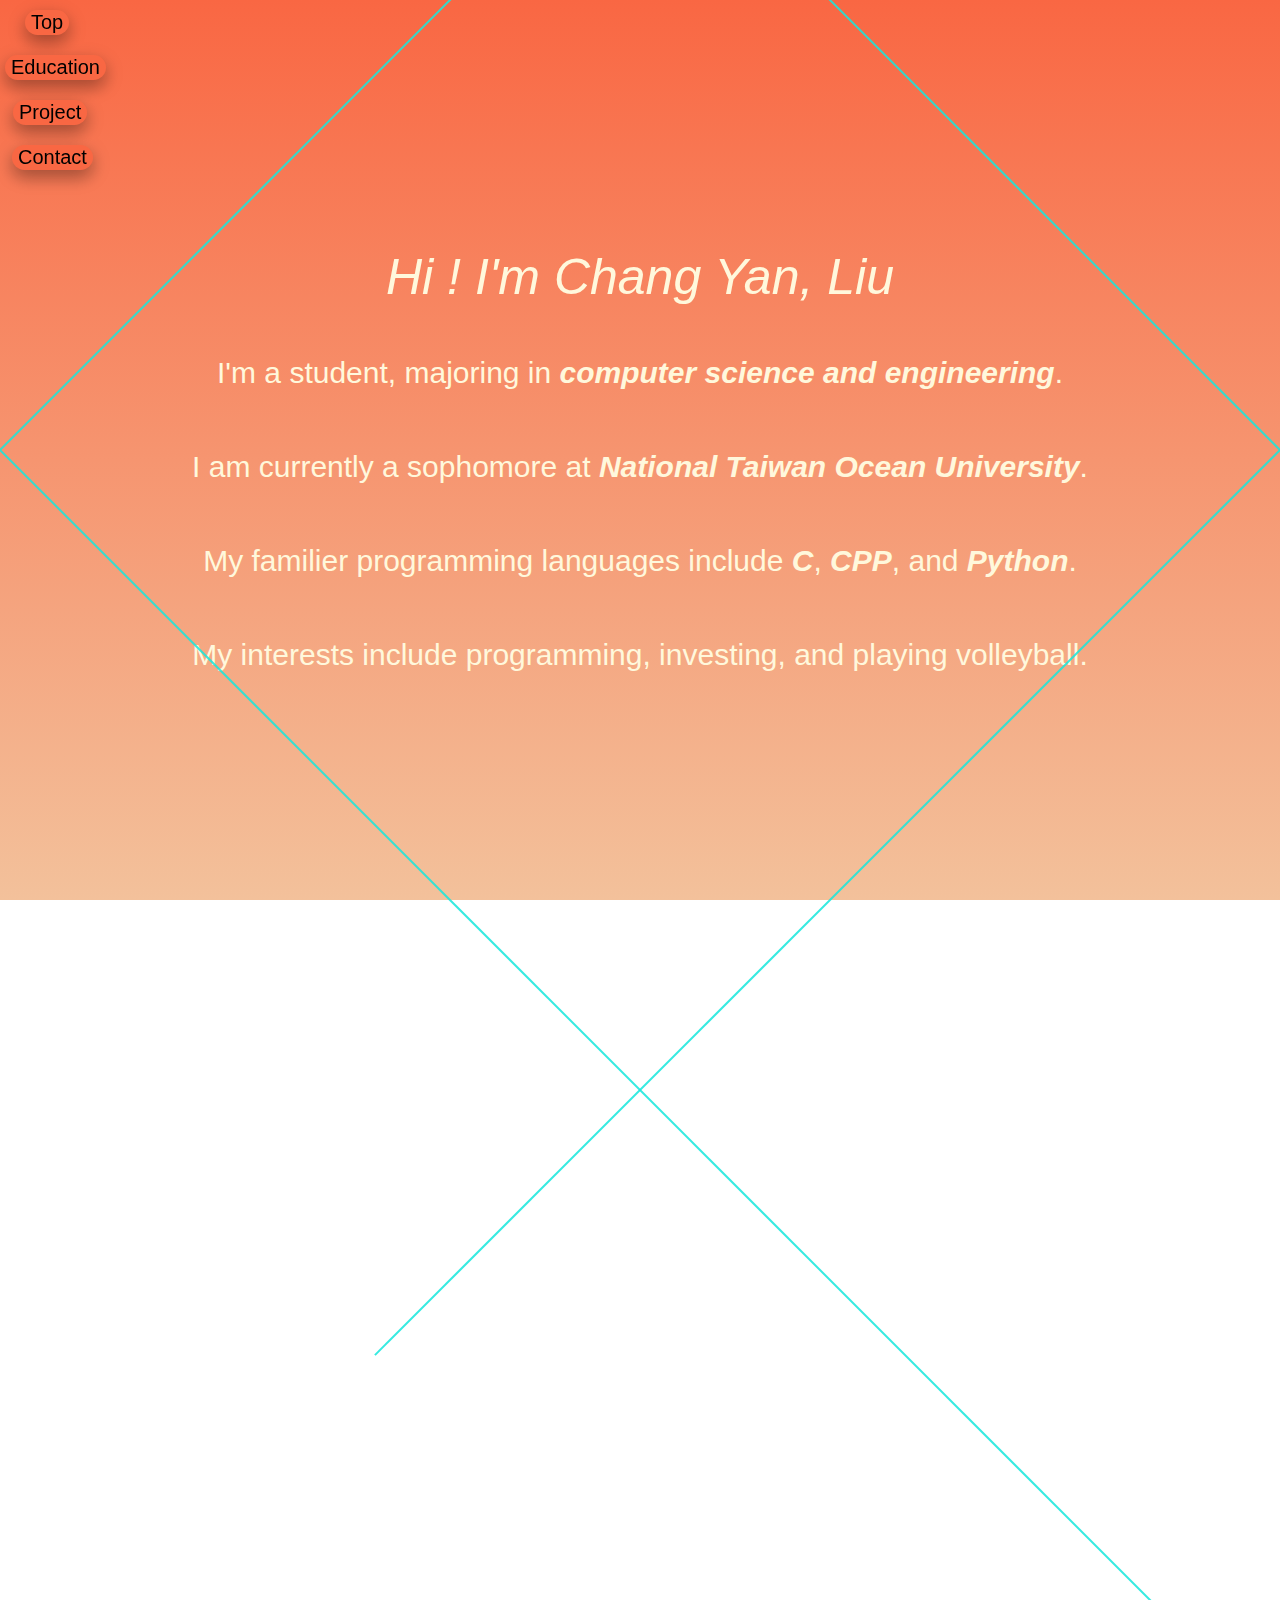
==== home.html @ 760fefbc "Update home.html" ====
<!DOCTYPE html>
<html>
    <head>
        <meta charset="UTF-8"/>
        <title>Home</title>
        <link rel="stylesheet" href="home.css"/>
        <link rel="stylesheet" href="https://cdnjs.cloudflare.com/ajax/libs/font-awesome/6.4.0/css/all.min.css">
    </head>
    <body>
        <div class="button">
            <button id="but1" onclick="scrollToSection('top')">Top</button>
            <button id="but3" onclick="scrollToSection('education')">Education</button>
            <button id="but4" onclick="scrollToSection('project')">Project</button>
            <button id="but5" onclick="scrollToSection('contact')">Contact</button>
        </div>
        <div class="bio" id="top">
            <p id="name"><i>Hi ! I'm Chang Yan, Liu</i></p>
            <p>I'm a student, majoring in <b><i>computer science and engineering</i></b>.</p>
            <p>I am currently a sophomore at <b><i>National Taiwan Ocean University</i></b>.</p>
            <p>My familier programming languages include <b><i>C</i></b>, <b><i>CPP</i></b>, and <b><i>Python</i></b>.</p> 
            <p>My interests include programming, investing, and playing volleyball.</p>
        </div>
        <div class="lines">
            <div class="line1"></div>
            <div class="line2"></div>
            <div class="line3"></div>
            <div class="line4"></div>
        </div>
        <div class="education" id="education">
            <ul>
                <p id="subtitle"><b><i>Education</i></b></p>
                <li><h1>學士(B.S.) 2023.9~NOW</h1></li>
                <h2>國立臺灣海洋大學 資訊工程學系</h2>
                <h3>National Taiwan Ocean University, computer science and information engineering</h3>
                <li><h1>高中 2020.9~2023.6</h1></li>
                <h2>國立台南第一高級中學</h2>
                <h3>National Tainan First Senior High School</h3>
                <li><h1>國中 2017.9~2020.6</h1></li>
                <h2>高雄市立岡山國中</h2>
                <h3>Kaohsiung Municipal Gangshang Junior High School</h3>
                <li><h1>國小 2011.9~2017.6</h1></li>
                <h2>高雄市立岡山國小</h2>
                <h3>Kaohsiung Municipal Gangshang Elementary School</h3>
            </ul>    
        </div>
        <div class="project" id="project">
            <p id="subtitle"><b><i>project</i></b></p>
            <h2>Continuing to learn and eagerly anticipating the upcoming project.</h2>
        </div>
        <div class="contact" id="contact">
            <p id="subtitle"><b><i>Contact</i></b></p>
            <div>             
                <a href="https://github.com/Liujosh1014" class="icon" target="_blank">
                    <i class="fab fa-github"></i>
                </a>
                <a href="https://www.instagram.com/cy.liu1014/" class="icon" target="_blank">
                    <i class="fab fa-square-instagram" style="color: #e712bc;"></i>
                </a>
                <a href="mailto:liuchangyan1014@gmail.com" class="icon" target="_blank">
                    <i class="fa-solid fa-envelope" style="color: #63E6BE;"></i>
                </a>
            </div>
        </div>
        <script>
            function scrollToSection(section){
                const element = document.getElementById(section);
                if (element) {
                    element.scrollIntoView({ behavior: 'smooth' });
                }
            }
        </script>
    </body>
</html>
---- home.css ----
body, html {
    margin: 0;
    padding: 0;
    height: 100%;
    overflow-y: auto;
    font-family: Arial, sans-serif;
}

a,a:link,a:visited {
    text-decoration: none;
    color: black;
}

body {
    margin: 0;
    background: linear-gradient(to bottom, #f96743, #f3c19b);
    transition: background 0.5s;
}


.title{
    font-family: 'Times New Roman', Times, serif;
    color: hsl(0, 0%, 0%);
    font-size: 50px;
    display: flex;
    flex-direction: column;
    justify-content: center;
    align-items: center;
    height: 100%;
    overflow-y: auto;
}

.bio{
    color: cornsilk;
    font-family: 'Lucida Sans', 'Lucida Sans Regular', 'Lucida Grande', 'Lucida Sans Unicode', Geneva, Verdana, sans-serif;
    display: flex;
    flex-direction: column;
    justify-content: center;
    align-items: center;
    font-size: 30px;
    height: 100%;
    overflow-y: auto;
}

.lines{
    position: fixed;
    top: 0;
    right: 0;
    width: 100%;
    height: 100%;
    display: flex;
    flex-direction: column;
    justify-content: space-around;
    pointer-events: none; 
    z-index: 0;
}

.line1{
    position: absolute;
    width: 210%;
    height: 2px;
    background: rgba(23, 231, 220, 0.867);
    animation: moveLine 10s linear infinite;
    transform-origin: left;
    transform: rotate(-45deg); 
}

.line2{
    position: absolute;
    width: 200%;
    height: 2px;
    background: rgba(23, 231, 220, 0.867);
    animation: moveLine 10s linear infinite;
    transform: rotate(45deg); 
}

.line3{
    position: absolute;
    width: 200%;
    height: 2px;
    background: rgba(23, 231, 220, 0.867);
    animation: moveLine 10s linear infinite;
    transform: rotate(-45deg); 
}

.line4{
    position: absolute;
    width: 210%;
    height: 2px;
    background: rgba(23, 231, 220, 0.867);
    animation: moveLine 10s linear infinite;
    transform-origin: left;
    transform: rotate(45deg); 
}

.education{
    display: flex;
    flex-direction: column;
    justify-content: center;
    align-items: center;
    height: 100%;
    overflow-y: scroll;
}

#subtitle{
    margin-bottom: 5px;
    font-size: 50px;
    display: flex;
    flex-direction: column;
    justify-content: center;
    align-items: center;
}

.project{
    color: #ffffff;
    display: flex;
    flex-direction: column;
    justify-content: center;
    align-items: center;
    height: 100%;
    overflow-y: auto;
}

.button{
    margin-top: 10px;
    position: fixed;
    display: flex;
    flex-direction: column;
    align-items: flex-start; 
}

#but1:hover{
    background-color: #ffffff;
}

#but2:hover{
    background-color: #ffffff;
}

#but3:hover{
    background-color: #ffffff;
}

#but4:hover{
    background-color: #ffffff;
}

#but5:hover{
    background-color: #ffffff;
}

#but1{
    box-shadow: 0 8px 16px 0 rgba(0,0,0,0.2), 0 6px 20px 0 rgba(0,0,0,0.19);
    border: #ffffff;
    background-color: #f96743;
    transition-duration: 0.4s;
    border-radius: 50px;
    margin-left: 25px;
    font-size: 20px;
    margin-bottom: 20px;
}

#but2{
    box-shadow: 0 8px 16px 0 rgba(0,0,0,0.2), 0 6px 20px 0 rgba(0,0,0,0.19);
    border: #ffffff;
    background-color: #f96743;
    transition-duration: 0.4s;
    margin-left: 15px;
    font-size: 20px;
    border-radius: 50px;
    margin-bottom: 20px;
}

#but3{
    box-shadow: 0 8px 16px 0 rgba(0,0,0,0.2), 0 6px 20px 0 rgba(0,0,0,0.19);
    border: #ffffff;
    background-color: #f96743;
    transition-duration: 0.4s;
    font-size: 20px;
    margin-bottom: 20px;
    border-radius: 50px;
    margin-left: 5px;
}

#but4{
    box-shadow: 0 8px 16px 0 rgba(0,0,0,0.2), 0 6px 20px 0 rgba(0,0,0,0.19);
    border: #ffffff;
    background-color: #f96743;
    transition-duration: 0.4s;
    margin-left: 13px;
    font-size: 20px;
    margin-bottom: 20px;
    border-radius: 50px;
}

#but5{
    box-shadow: 0 8px 16px 0 rgba(0,0,0,0.2), 0 6px 20px 0 rgba(0,0,0,0.19);
    border: #ffffff;
    background-color: #f96743;
    transition-duration: 0.4s;
    margin-left: 12px;
    font-size: 20px;
    margin-bottom: 20px;
    border-radius: 50px;
}

.contact{
    display: flex;
    flex-direction: column;
    align-items: center;
    justify-content: center;
    height: 100%;
}

@keyframes zoom-in{
    from{font-size: 3em;}
    to{font-size: 4em;}
}

.icon{
    font-size: 3em;
}

.icon:hover{
    animation-name: zoom-in;
    animation-duration: 0.6s;
}

#name{
    font-size: 50px;
    margin-bottom: 20px;
}
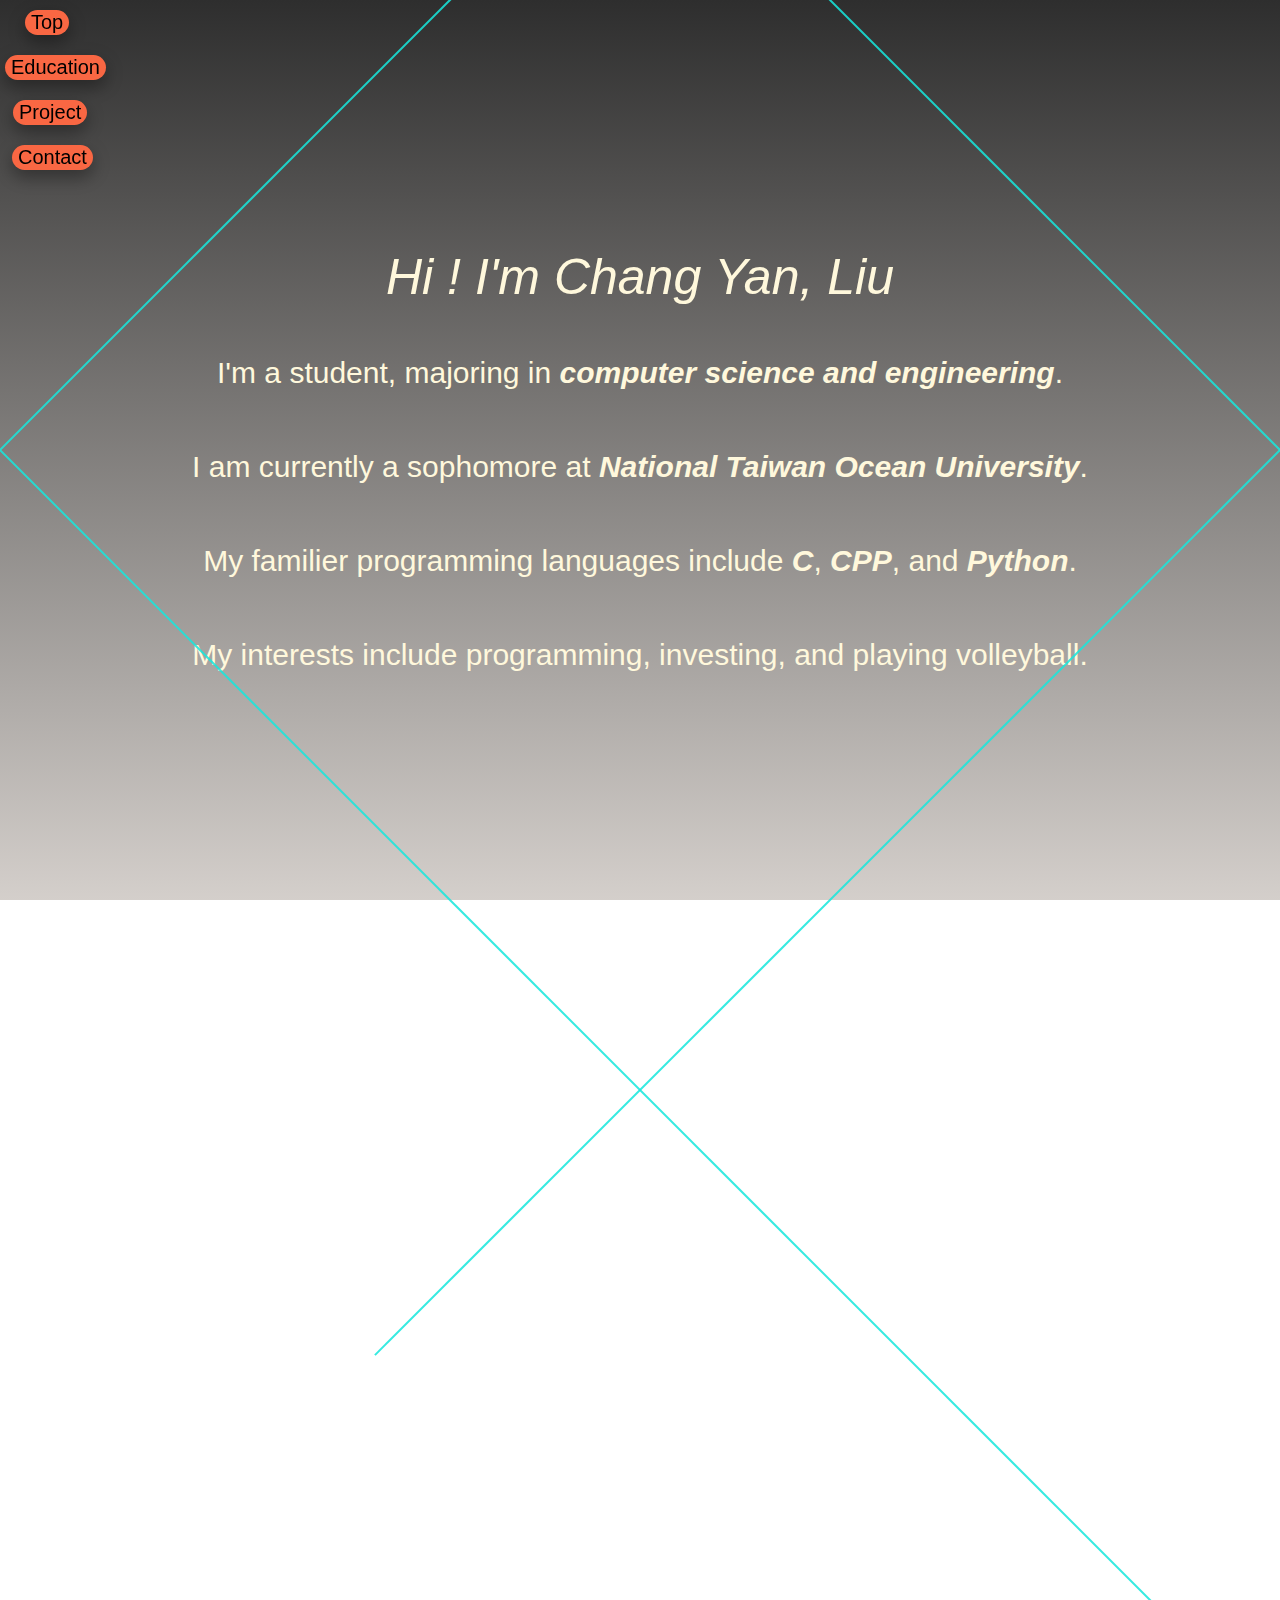
==== commit d3ffb09b: "home.html ver.6" ====
--- a/home.html
+++ b/home.html
@@ -5,6 +5,7 @@
         <title>Home</title>
         <link rel="stylesheet" href="home.css"/>
         <link rel="stylesheet" href="https://cdnjs.cloudflare.com/ajax/libs/font-awesome/6.4.0/css/all.min.css">
+        <script src="scroll.js" defer></script>
     </head>
     <body>
         <div class="button">
@@ -47,7 +48,7 @@
             <p id="subtitle"><b><i>project</i></b></p>
             <h2>Continuing to learn and eagerly anticipating the upcoming project.</h2>
         </div>
-        <div class="contact" id="contact">
+        <!-- <div class="contact" id="contact">
             <p id="subtitle"><b><i>Contact</i></b></p>
             <div>             
                 <a href="https://github.com/Liujosh1014" class="icon" target="_blank">
@@ -60,14 +61,25 @@
                     <i class="fa-solid fa-envelope" style="color: #63E6BE;"></i>
                 </a>
             </div>
+        </div> -->
+    </body>
+    <footer id="contact">
+        <div class="waves">
+            <div class="wave" id="contact-box">
+                <p><i><b>Contact me</b></i></p>
+                <a href="https://github.com/Liujosh1014" class="icon" target="_blank">
+                    <i class="fab fa-github" style="color: #74C0FC;"></i>
+                </a>
+                <a href="https://www.instagram.com/cy.liu1014/" class="icon" target="_blank">
+                    <i class="fab fa-square-instagram" style="color: #e712bc;"></i>
+                </a>
+                <a href="mailto:liuchangyan1014@gmail.com" class="icon" target="_blank">
+                    <i class="fa-solid fa-envelope" style="color: #63E6BE;"></i>
+                </a>
+            </div>
+            <div class="wave" id="wave1"></div>
+            <div class="wave" id="wave2"></div>
+            <div class="wave" id="wave3"></div>
         </div>
-        <script>
-            function scrollToSection(section){
-                const element = document.getElementById(section);
-                if (element) {
-                    element.scrollIntoView({ behavior: 'smooth' });
-                }
-            }
-        </script>
-    </body>
+    </footer>
 </html>--- a/home.css
+++ b/home.css
@@ -13,7 +13,7 @@
 
 body {
     margin: 0;
-    background: linear-gradient(to bottom, #f96743, #f3c19b);
+    background: linear-gradient(to bottom, #2e2e2e, #d4cfcb);
     transition: background 0.5s;
 }
 
@@ -213,20 +213,97 @@
 }
 
 @keyframes zoom-in{
-    from{font-size: 3em;}
-    to{font-size: 4em;}
+    0%{font-size: 1.5em;}
+    50%{font-size: 2em;}
+    100%{font-size: 1.5em;}
 }
 
 .icon{
-    font-size: 3em;
+    font-size: 1.5em;
 }
 
 .icon:hover{
     animation-name: zoom-in;
-    animation-duration: 0.6s;
+    animation-duration: 0.5s;
 }
 
 #name{
     font-size: 50px;
     margin-bottom: 20px;
+}
+
+ul{
+    list-style-type: none;
+}
+
+ul li::before{
+    font-size: 25px;
+    content: "★";
+    color: rgb(49, 10, 245);
+    float: inline-start;
+    margin-right: 10px;
+    margin-top: 5px;
+}
+
+@keyframes wave1{
+    0%{
+        background-position-x: 1000px;
+    }
+    100%{
+        background-position-x: 0px;
+    }
+}
+
+@keyframes wave2{
+    0%{
+        background-position-x: 0px;
+    }
+    100%{
+        background-position-x: 1000px;
+    }
+}
+
+footer{
+    position: relative;
+    padding: 20px 50px;
+    box-shadow: 0 8px 16px 0 rgba(0,0,0,0.2), 0 6px 20px 0 rgba(0,0,0,0.19);
+}
+
+footer .wave{
+    position: absolute;
+    font-size: 30px;
+    text-align: center;
+    top: -100px;
+    left: 0;
+    width: 100%;
+    height: 150px;
+    background: url("wave.png");
+    background-size: 1000px 150px;
+}
+
+footer .wave#wave1{
+    z-index: 1000;
+    opacity: 0.7;
+    bottom: 0;
+    animation: wave1 4s linear infinite;
+}
+
+footer .wave#wave2{
+    z-index: 999;
+    opacity: 0.5;
+    bottom: 10px;
+    animation: wave2 4s linear infinite;
+}
+footer .wave#wave3{
+    z-index: 1000;
+    opacity: 0.2;
+    bottom: 15;
+    animation: wave1 3s linear infinite;
+}
+
+footer .wave#contact-box{
+    z-index: 1003;
+    opacity: 1;
+    bottom: 15;
+    animation: wave2 2s linear infinite;
 }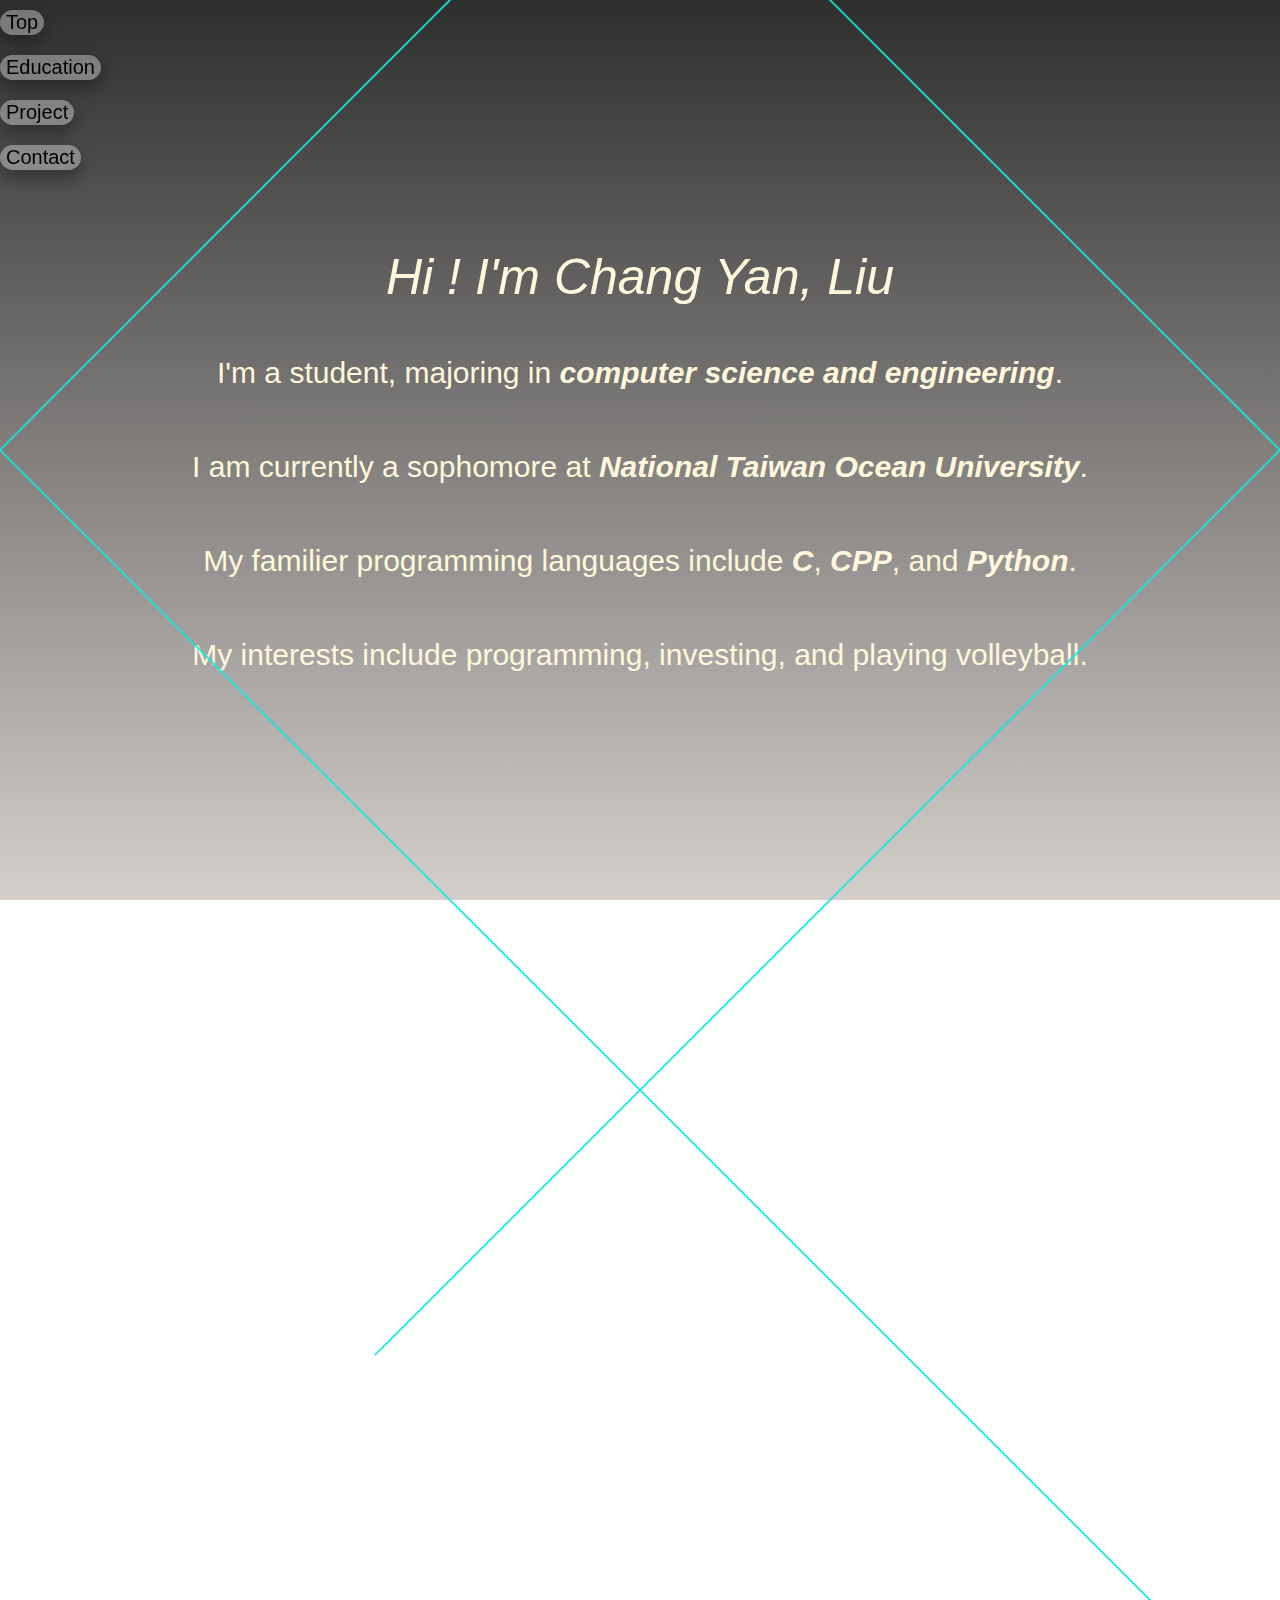
==== commit 1fa9696d: "home.html ver.7" ====
--- a/home.html
+++ b/home.html
@@ -48,20 +48,6 @@
             <p id="subtitle"><b><i>project</i></b></p>
             <h2>Continuing to learn and eagerly anticipating the upcoming project.</h2>
         </div>
-        <!-- <div class="contact" id="contact">
-            <p id="subtitle"><b><i>Contact</i></b></p>
-            <div>             
-                <a href="https://github.com/Liujosh1014" class="icon" target="_blank">
-                    <i class="fab fa-github"></i>
-                </a>
-                <a href="https://www.instagram.com/cy.liu1014/" class="icon" target="_blank">
-                    <i class="fab fa-square-instagram" style="color: #e712bc;"></i>
-                </a>
-                <a href="mailto:liuchangyan1014@gmail.com" class="icon" target="_blank">
-                    <i class="fa-solid fa-envelope" style="color: #63E6BE;"></i>
-                </a>
-            </div>
-        </div> -->
     </body>
     <footer id="contact">
         <div class="waves">
@@ -76,6 +62,7 @@
                 <a href="mailto:liuchangyan1014@gmail.com" class="icon" target="_blank">
                     <i class="fa-solid fa-envelope" style="color: #63E6BE;"></i>
                 </a>
+                <p style="font-size: 20px;" id="copyright">Copyright © 2024 Liujosh1014. All Rights Reserved.</p>
             </div>
             <div class="wave" id="wave1"></div>
             <div class="wave" id="wave2"></div>
--- a/home.css
+++ b/home.css
@@ -152,10 +152,9 @@
 #but1{
     box-shadow: 0 8px 16px 0 rgba(0,0,0,0.2), 0 6px 20px 0 rgba(0,0,0,0.19);
     border: #ffffff;
-    background-color: #f96743;
-    transition-duration: 0.4s;
-    border-radius: 50px;
-    margin-left: 25px;
+    background-color: #fcfcfc5b;
+    transition-duration: 0.4s;
+    border-radius: 50px;
     font-size: 20px;
     margin-bottom: 20px;
 }
@@ -163,9 +162,8 @@
 #but2{
     box-shadow: 0 8px 16px 0 rgba(0,0,0,0.2), 0 6px 20px 0 rgba(0,0,0,0.19);
     border: #ffffff;
-    background-color: #f96743;
-    transition-duration: 0.4s;
-    margin-left: 15px;
+    background-color: #fcfcfc5b;
+    transition-duration: 0.4s;
     font-size: 20px;
     border-radius: 50px;
     margin-bottom: 20px;
@@ -174,20 +172,18 @@
 #but3{
     box-shadow: 0 8px 16px 0 rgba(0,0,0,0.2), 0 6px 20px 0 rgba(0,0,0,0.19);
     border: #ffffff;
-    background-color: #f96743;
-    transition-duration: 0.4s;
-    font-size: 20px;
-    margin-bottom: 20px;
-    border-radius: 50px;
-    margin-left: 5px;
+    background-color: #fcfcfc5b;
+    transition-duration: 0.4s;
+    font-size: 20px;
+    margin-bottom: 20px;
+    border-radius: 50px;
 }
 
 #but4{
     box-shadow: 0 8px 16px 0 rgba(0,0,0,0.2), 0 6px 20px 0 rgba(0,0,0,0.19);
     border: #ffffff;
-    background-color: #f96743;
-    transition-duration: 0.4s;
-    margin-left: 13px;
+    background-color: #fcfcfc5b;
+    transition-duration: 0.4s;
     font-size: 20px;
     margin-bottom: 20px;
     border-radius: 50px;
@@ -196,9 +192,8 @@
 #but5{
     box-shadow: 0 8px 16px 0 rgba(0,0,0,0.2), 0 6px 20px 0 rgba(0,0,0,0.19);
     border: #ffffff;
-    background-color: #f96743;
-    transition-duration: 0.4s;
-    margin-left: 12px;
+    background-color: #fcfcfc5b;
+    transition-duration: 0.4s;
     font-size: 20px;
     margin-bottom: 20px;
     border-radius: 50px;
@@ -266,7 +261,6 @@
 footer{
     position: relative;
     padding: 20px 50px;
-    box-shadow: 0 8px 16px 0 rgba(0,0,0,0.2), 0 6px 20px 0 rgba(0,0,0,0.19);
 }
 
 footer .wave{
@@ -276,9 +270,9 @@
     top: -100px;
     left: 0;
     width: 100%;
-    height: 150px;
+    height: 200px;
     background: url("wave.png");
-    background-size: 1000px 150px;
+    background-size: 1000px 200px;
 }
 
 footer .wave#wave1{
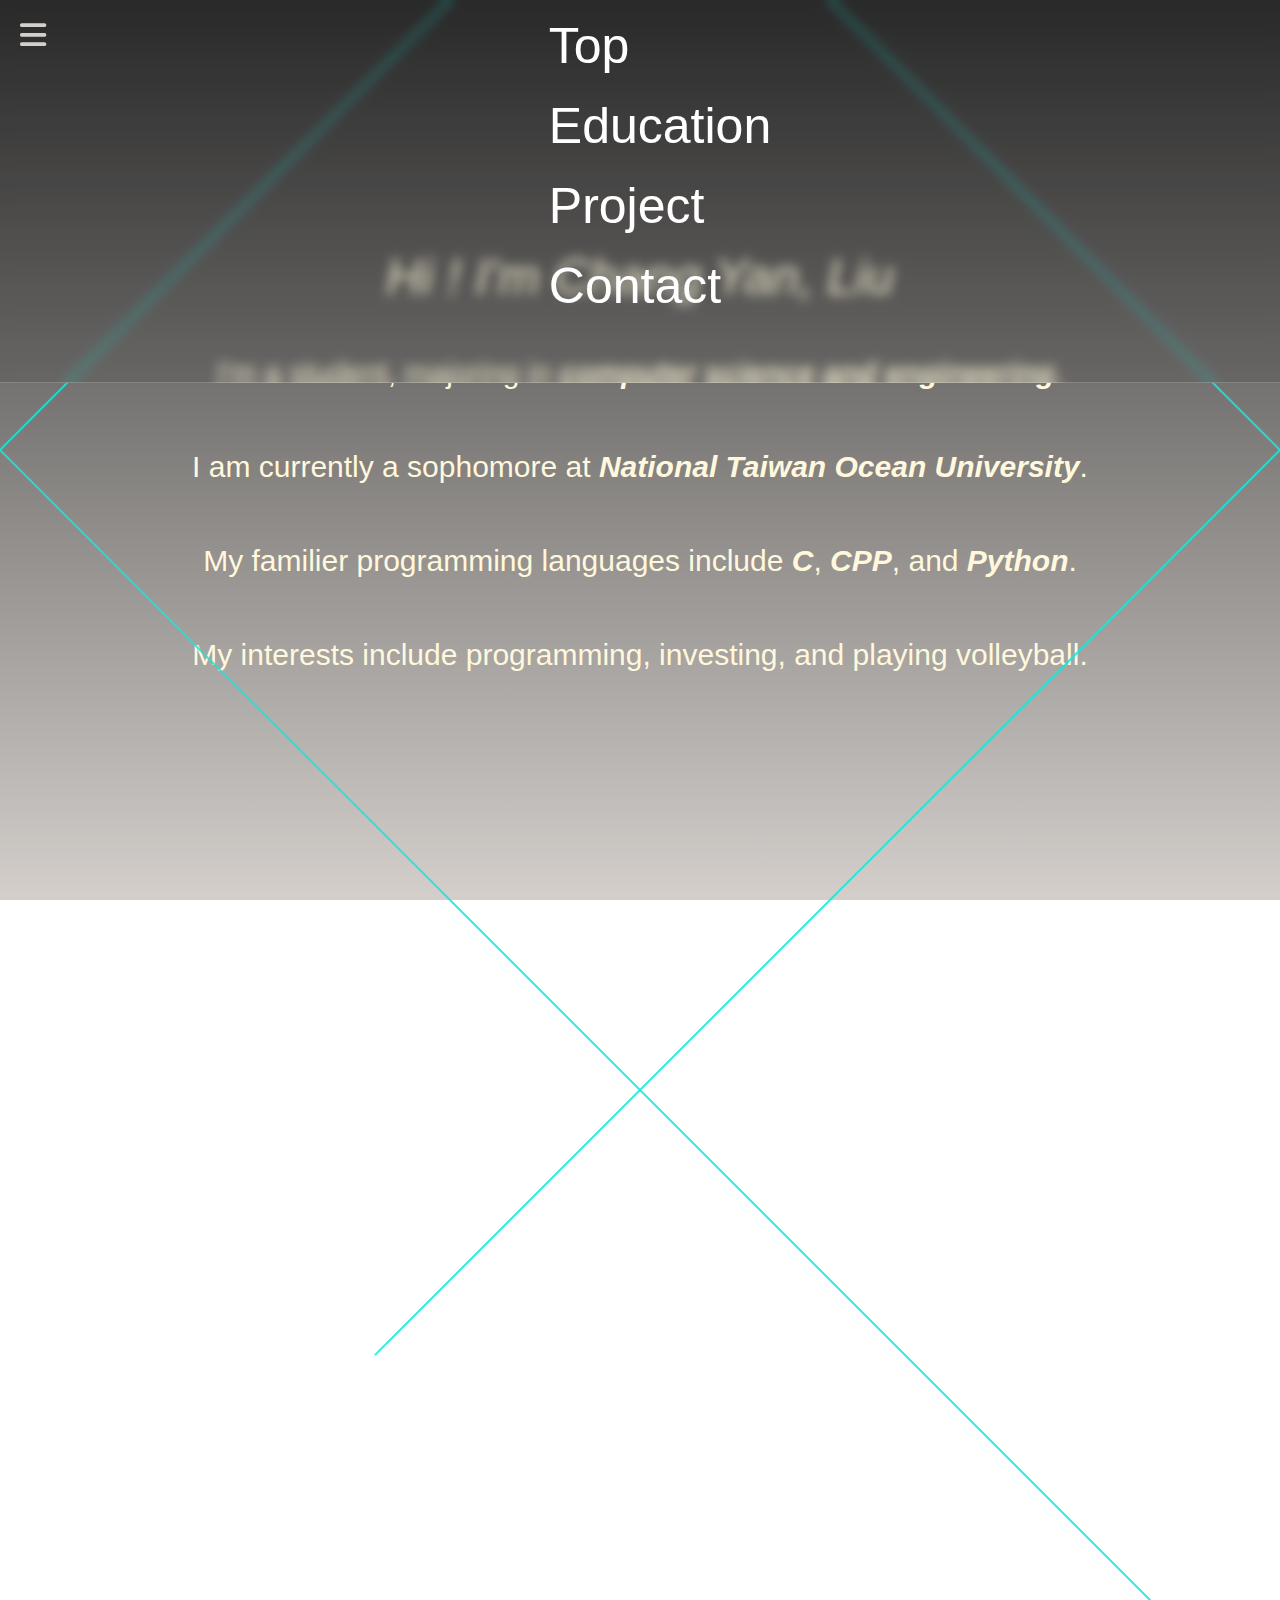
==== commit 7e5581dc: "home.html ver.8" ====
--- a/home.html
+++ b/home.html
@@ -8,12 +8,19 @@
         <script src="scroll.js" defer></script>
     </head>
     <body>
-        <div class="button">
-            <button id="but1" onclick="scrollToSection('top')">Top</button>
-            <button id="but3" onclick="scrollToSection('education')">Education</button>
-            <button id="but4" onclick="scrollToSection('project')">Project</button>
-            <button id="but5" onclick="scrollToSection('contact')">Contact</button>
-        </div>
+        <nav>
+            <div class="dropDownButton">
+                <a class="fa-solid fa-bars"></a>
+            </div>
+            <div class="dropDownContent">
+                <ul>
+                    <li><button onclick="scrollToSection('top')">Top</button></li>
+                    <li><button onclick="scrollToSection('education')">Education</button></li>
+                    <li><button onclick="scrollToSection('project')">Project</button></li>
+                    <li><button onclick="scrollToSection('contact')">Contact</button></li>
+                </ul>
+            </div>
+        </nav>
         <div class="bio" id="top">
             <p id="name"><i>Hi ! I'm Chang Yan, Liu</i></p>
             <p>I'm a student, majoring in <b><i>computer science and engineering</i></b>.</p>
@@ -28,7 +35,7 @@
             <div class="line4"></div>
         </div>
         <div class="education" id="education">
-            <ul>
+            <ul id="exp">
                 <p id="subtitle"><b><i>Education</i></b></p>
                 <li><h1>學士(B.S.) 2023.9~NOW</h1></li>
                 <h2>國立臺灣海洋大學 資訊工程學系</h2>
--- a/home.css
+++ b/home.css
@@ -231,7 +231,7 @@
     list-style-type: none;
 }
 
-ul li::before{
+ul#exp li::before{
     font-size: 25px;
     content: "★";
     color: rgb(49, 10, 245);
@@ -279,25 +279,114 @@
     z-index: 1000;
     opacity: 0.7;
     bottom: 0;
-    animation: wave1 4s linear infinite;
+    animation: wave1 4s steps(10000) infinite;
 }
 
 footer .wave#wave2{
     z-index: 999;
     opacity: 0.5;
     bottom: 10px;
-    animation: wave2 4s linear infinite;
+    animation: wave2 4s steps(10000) infinite;
 }
 footer .wave#wave3{
     z-index: 1000;
     opacity: 0.2;
     bottom: 15;
-    animation: wave1 3s linear infinite;
+    animation: wave1 3s steps(10000) infinite;
 }
 
 footer .wave#contact-box{
     z-index: 1003;
     opacity: 1;
     bottom: 15;
-    animation: wave2 2s linear infinite;
-}+    animation: wave2 2s steps(10000) infinite;
+}
+
+/* 确保 nav 设置了 position: relative */
+nav {
+    position: relative; 
+}
+
+/* 下拉按钮的样式 */
+.dropDownButton {
+    z-index: 2;
+    position: absolute;
+    border: none;
+}
+
+/* 下拉按钮中的链接样式 */
+.dropDownButton a {
+    margin-top: 20px;
+    margin-left: 20px;
+    font-size: 30px;
+    color: #d4cfcb;
+    cursor: pointer;
+}
+
+/* 下拉按钮中的链接悬停效果 */
+.dropDownButton a:hover {
+    transition: transform .6s;
+    transform: rotate(180deg);
+}
+
+/* 下拉内容的样式 */
+.dropDownContent {
+    position: absolute;
+    z-index: 1;
+    top: 100%; /* 定位在下拉按钮下方 */
+    left: 0; /* 对齐左边 */
+    min-height: 200px;
+    display: flex;
+    flex-direction: row;
+    align-items: center;
+    justify-content: space-evenly;
+    width: 100%;
+    padding-left: 0px;
+    padding-bottom: 30px;
+    background-color: rgba(0,0,0,.1);
+    backdrop-filter: blur(6px);
+    border-bottom: 1px solid rgba(255, 255, 255, .2);
+    transition: transform .6s, opacity .6s; /* 添加过渡效果 */
+    transform: translateY(-100%); /* 初始隐藏状态 */
+    opacity: 0; /* 初始不可见 */
+}
+
+@keyframes moveRight{
+    0%{
+        transform: translateX(0);
+    }
+    50%{
+        transform: translateX(20px);
+    }
+    100%{
+        transform: translateX(0);
+    }
+}
+
+.dropDownContent button{
+    font-size: 50px;
+    cursor: pointer;
+    border: none;
+    color: #ffffff;
+    background-color: transparent;
+    display: flex;
+    flex-direction: row;
+    justify-content: space-evenly;
+    margin-bottom: 20px;
+}
+
+.dropDownContent button:hover{
+    animation-name: moveRight;
+    animation-duration: 0.8s;
+}
+
+/* 鼠标悬停时显示下拉内容 */
+.dropDownButton:hover + .dropDownContent {
+    transform: translateY(0); /* 滑入可见区域 */
+    opacity: 1; /* 使下拉内容可见 */
+}
+
+.dropDownContent:hover {
+    transform: translateY(0); /* 保持显示 */
+    opacity: 1; /* 保持可见 */
+}
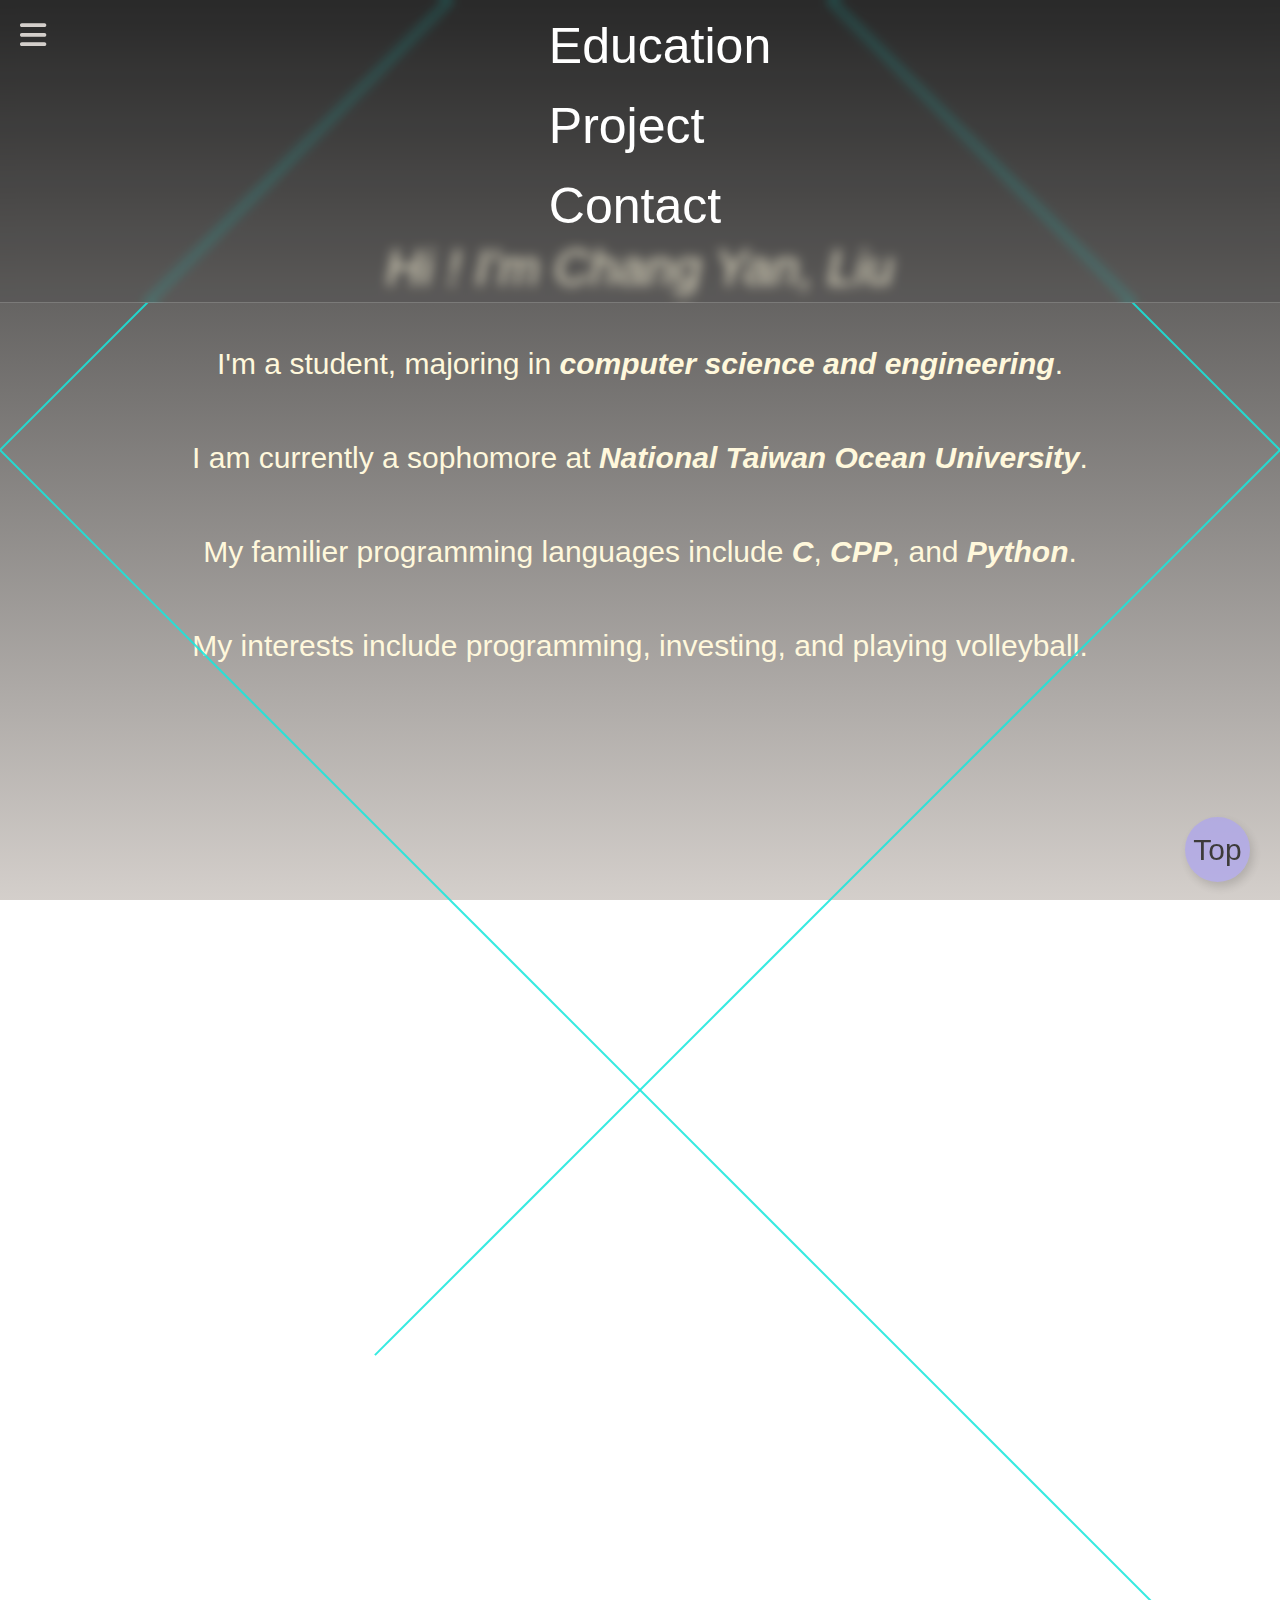
==== commit 1743da23: "home.html ver.9" ====
--- a/home.html
+++ b/home.html
@@ -14,7 +14,6 @@
             </div>
             <div class="dropDownContent">
                 <ul>
-                    <li><button onclick="scrollToSection('top')">Top</button></li>
                     <li><button onclick="scrollToSection('education')">Education</button></li>
                     <li><button onclick="scrollToSection('project')">Project</button></li>
                     <li><button onclick="scrollToSection('contact')">Contact</button></li>
@@ -27,6 +26,11 @@
             <p>I am currently a sophomore at <b><i>National Taiwan Ocean University</i></b>.</p>
             <p>My familier programming languages include <b><i>C</i></b>, <b><i>CPP</i></b>, and <b><i>Python</i></b>.</p> 
             <p>My interests include programming, investing, and playing volleyball.</p>
+        </div>
+        <div class="topBut">
+            <div class="but">
+                <button onclick="scrollToSection('top')">Top</button>
+            </div>
         </div>
         <div class="lines">
             <div class="line1"></div>
--- a/home.css
+++ b/home.css
@@ -38,8 +38,51 @@
     justify-content: center;
     align-items: center;
     font-size: 30px;
-    height: 100%;
+    height: 98%;
     overflow-y: auto;
+}
+
+.topBut{
+    display: flex;
+    justify-content: end;
+    align-items: end;
+    margin-right: 30px;
+    position: relative;
+    z-index: 2000;
+}
+
+.but{
+    position: fixed;
+}
+
+@keyframes jump{
+    0%{
+        transform: translateY(0);
+    }
+    50%{
+        transform: translateY(-50%);
+    }
+    100%{
+        transform: translateY(0);
+    }
+}
+
+.but button{
+    cursor: pointer;
+    font-family:'Trebuchet MS', 'Lucida Sans Unicode', 'Lucida Grande', 'Lucida Sans', Arial, sans-serif;
+    width: 65px;
+    height: 65px;
+    font-size: 30px;
+    border: greenyellow;
+    background-color: rgb(172, 163, 239);
+    border-radius: 100px;
+    opacity: 0.7;
+    box-shadow: 3px 5px 10px rgba(0,0,0,.2);
+}
+
+.but button:hover{
+    animation-name: jump;
+    animation-duration: 1.2s;
 }
 
 .lines{
@@ -119,84 +162,6 @@
     align-items: center;
     height: 100%;
     overflow-y: auto;
-}
-
-.button{
-    margin-top: 10px;
-    position: fixed;
-    display: flex;
-    flex-direction: column;
-    align-items: flex-start; 
-}
-
-#but1:hover{
-    background-color: #ffffff;
-}
-
-#but2:hover{
-    background-color: #ffffff;
-}
-
-#but3:hover{
-    background-color: #ffffff;
-}
-
-#but4:hover{
-    background-color: #ffffff;
-}
-
-#but5:hover{
-    background-color: #ffffff;
-}
-
-#but1{
-    box-shadow: 0 8px 16px 0 rgba(0,0,0,0.2), 0 6px 20px 0 rgba(0,0,0,0.19);
-    border: #ffffff;
-    background-color: #fcfcfc5b;
-    transition-duration: 0.4s;
-    border-radius: 50px;
-    font-size: 20px;
-    margin-bottom: 20px;
-}
-
-#but2{
-    box-shadow: 0 8px 16px 0 rgba(0,0,0,0.2), 0 6px 20px 0 rgba(0,0,0,0.19);
-    border: #ffffff;
-    background-color: #fcfcfc5b;
-    transition-duration: 0.4s;
-    font-size: 20px;
-    border-radius: 50px;
-    margin-bottom: 20px;
-}
-
-#but3{
-    box-shadow: 0 8px 16px 0 rgba(0,0,0,0.2), 0 6px 20px 0 rgba(0,0,0,0.19);
-    border: #ffffff;
-    background-color: #fcfcfc5b;
-    transition-duration: 0.4s;
-    font-size: 20px;
-    margin-bottom: 20px;
-    border-radius: 50px;
-}
-
-#but4{
-    box-shadow: 0 8px 16px 0 rgba(0,0,0,0.2), 0 6px 20px 0 rgba(0,0,0,0.19);
-    border: #ffffff;
-    background-color: #fcfcfc5b;
-    transition-duration: 0.4s;
-    font-size: 20px;
-    margin-bottom: 20px;
-    border-radius: 50px;
-}
-
-#but5{
-    box-shadow: 0 8px 16px 0 rgba(0,0,0,0.2), 0 6px 20px 0 rgba(0,0,0,0.19);
-    border: #ffffff;
-    background-color: #fcfcfc5b;
-    transition-duration: 0.4s;
-    font-size: 20px;
-    margin-bottom: 20px;
-    border-radius: 50px;
 }
 
 .contact{
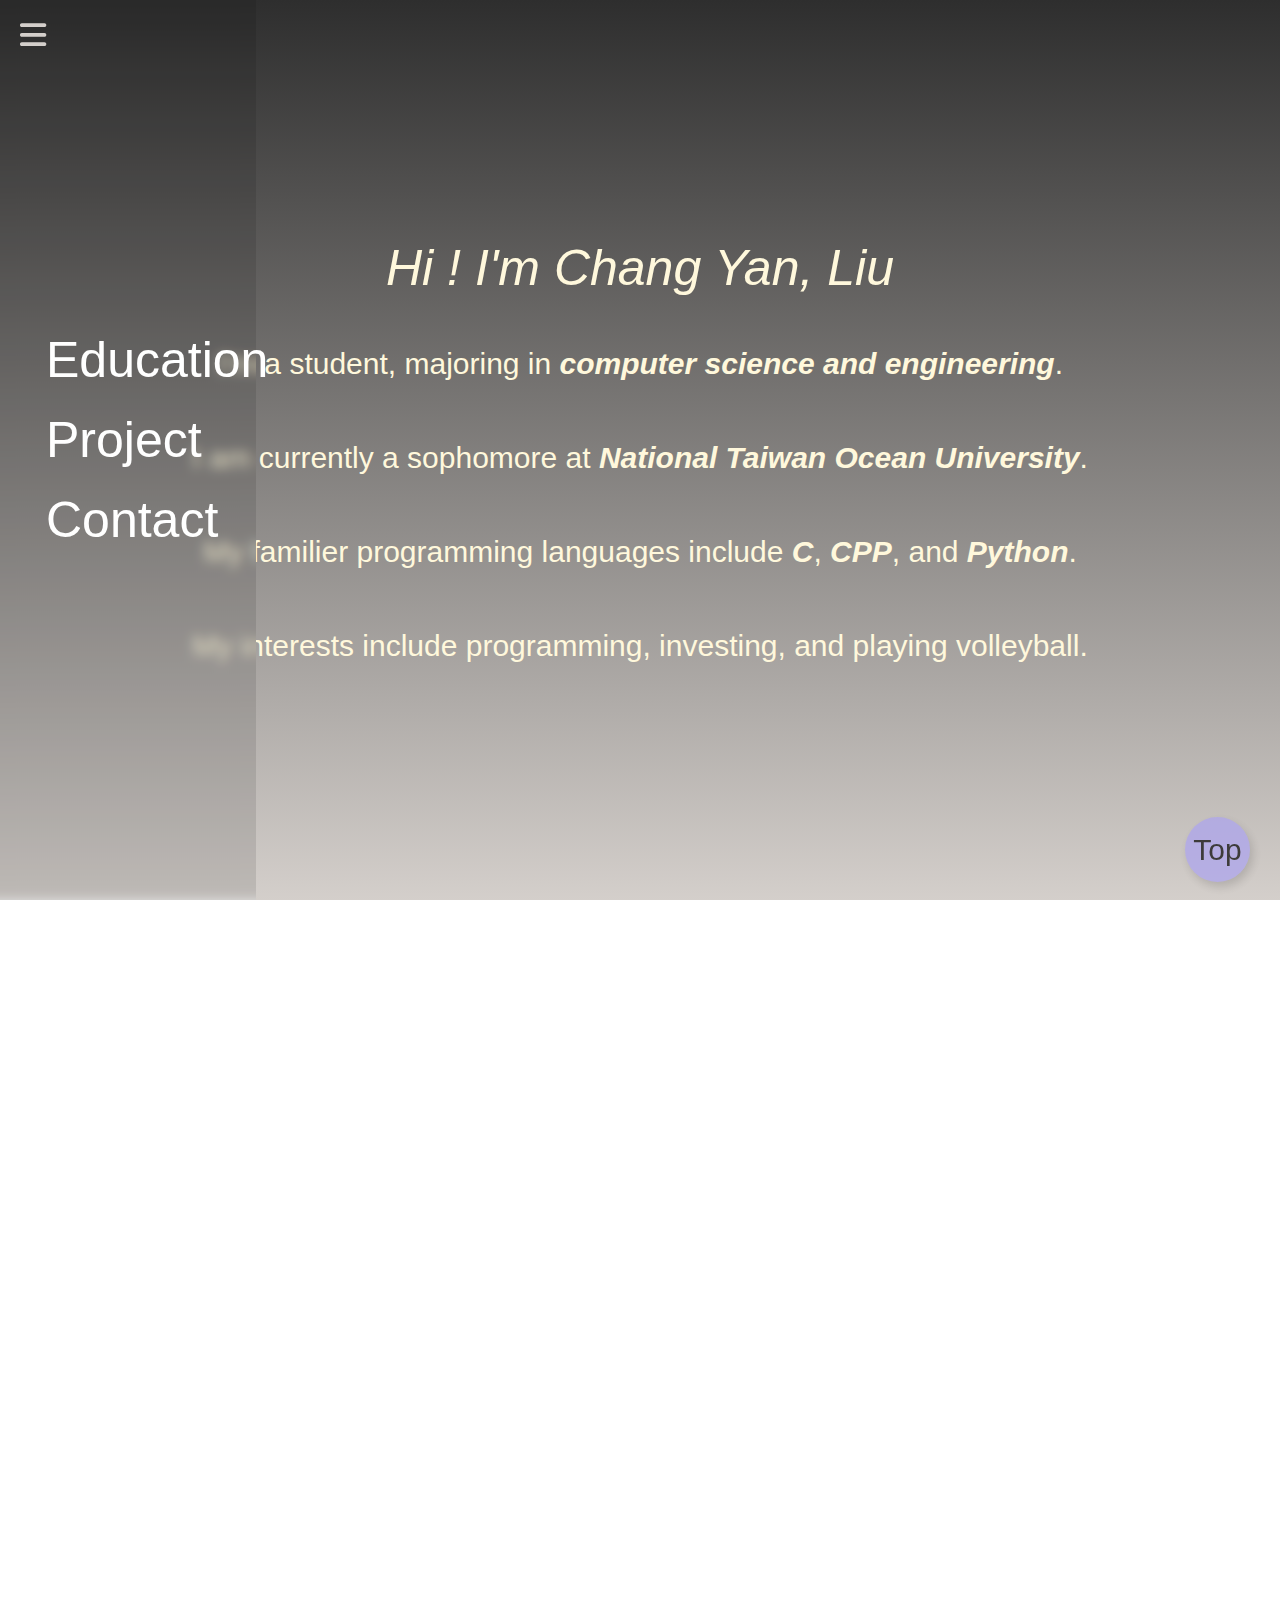
==== commit 4f1135b5: "change the list to left" ====
--- a/home.html
+++ b/home.html
@@ -31,12 +31,6 @@
             <div class="but">
                 <button onclick="scrollToSection('top')">Top</button>
             </div>
-        </div>
-        <div class="lines">
-            <div class="line1"></div>
-            <div class="line2"></div>
-            <div class="line3"></div>
-            <div class="line4"></div>
         </div>
         <div class="education" id="education">
             <ul id="exp">
--- a/home.css
+++ b/home.css
@@ -85,57 +85,6 @@
     animation-duration: 1.2s;
 }
 
-.lines{
-    position: fixed;
-    top: 0;
-    right: 0;
-    width: 100%;
-    height: 100%;
-    display: flex;
-    flex-direction: column;
-    justify-content: space-around;
-    pointer-events: none; 
-    z-index: 0;
-}
-
-.line1{
-    position: absolute;
-    width: 210%;
-    height: 2px;
-    background: rgba(23, 231, 220, 0.867);
-    animation: moveLine 10s linear infinite;
-    transform-origin: left;
-    transform: rotate(-45deg); 
-}
-
-.line2{
-    position: absolute;
-    width: 200%;
-    height: 2px;
-    background: rgba(23, 231, 220, 0.867);
-    animation: moveLine 10s linear infinite;
-    transform: rotate(45deg); 
-}
-
-.line3{
-    position: absolute;
-    width: 200%;
-    height: 2px;
-    background: rgba(23, 231, 220, 0.867);
-    animation: moveLine 10s linear infinite;
-    transform: rotate(-45deg); 
-}
-
-.line4{
-    position: absolute;
-    width: 210%;
-    height: 2px;
-    background: rgba(23, 231, 220, 0.867);
-    animation: moveLine 10s linear infinite;
-    transform-origin: left;
-    transform: rotate(45deg); 
-}
-
 .education{
     display: flex;
     flex-direction: column;
@@ -299,20 +248,20 @@
     position: absolute;
     z-index: 1;
     top: 100%; /* 定位在下拉按钮下方 */
-    left: 0; /* 对齐左边 */
-    min-height: 200px;
+    left: 0%; /* 对齐左边 */
+    min-height: 100vh;
     display: flex;
     flex-direction: row;
     align-items: center;
     justify-content: space-evenly;
-    width: 100%;
+    width: 20%;
     padding-left: 0px;
     padding-bottom: 30px;
     background-color: rgba(0,0,0,.1);
     backdrop-filter: blur(6px);
     border-bottom: 1px solid rgba(255, 255, 255, .2);
     transition: transform .6s, opacity .6s; /* 添加过渡效果 */
-    transform: translateY(-100%); /* 初始隐藏状态 */
+    transform: translateX(-100%); /* 初始隐藏状态 */
     opacity: 0; /* 初始不可见 */
 }
 
@@ -347,11 +296,11 @@
 
 /* 鼠标悬停时显示下拉内容 */
 .dropDownButton:hover + .dropDownContent {
-    transform: translateY(0); /* 滑入可见区域 */
+    transform: translateX(0); /* 滑入可见区域 */
     opacity: 1; /* 使下拉内容可见 */
 }
 
 .dropDownContent:hover {
-    transform: translateY(0); /* 保持显示 */
+    transform: translateX(0); /* 保持显示 */
     opacity: 1; /* 保持可见 */
 }
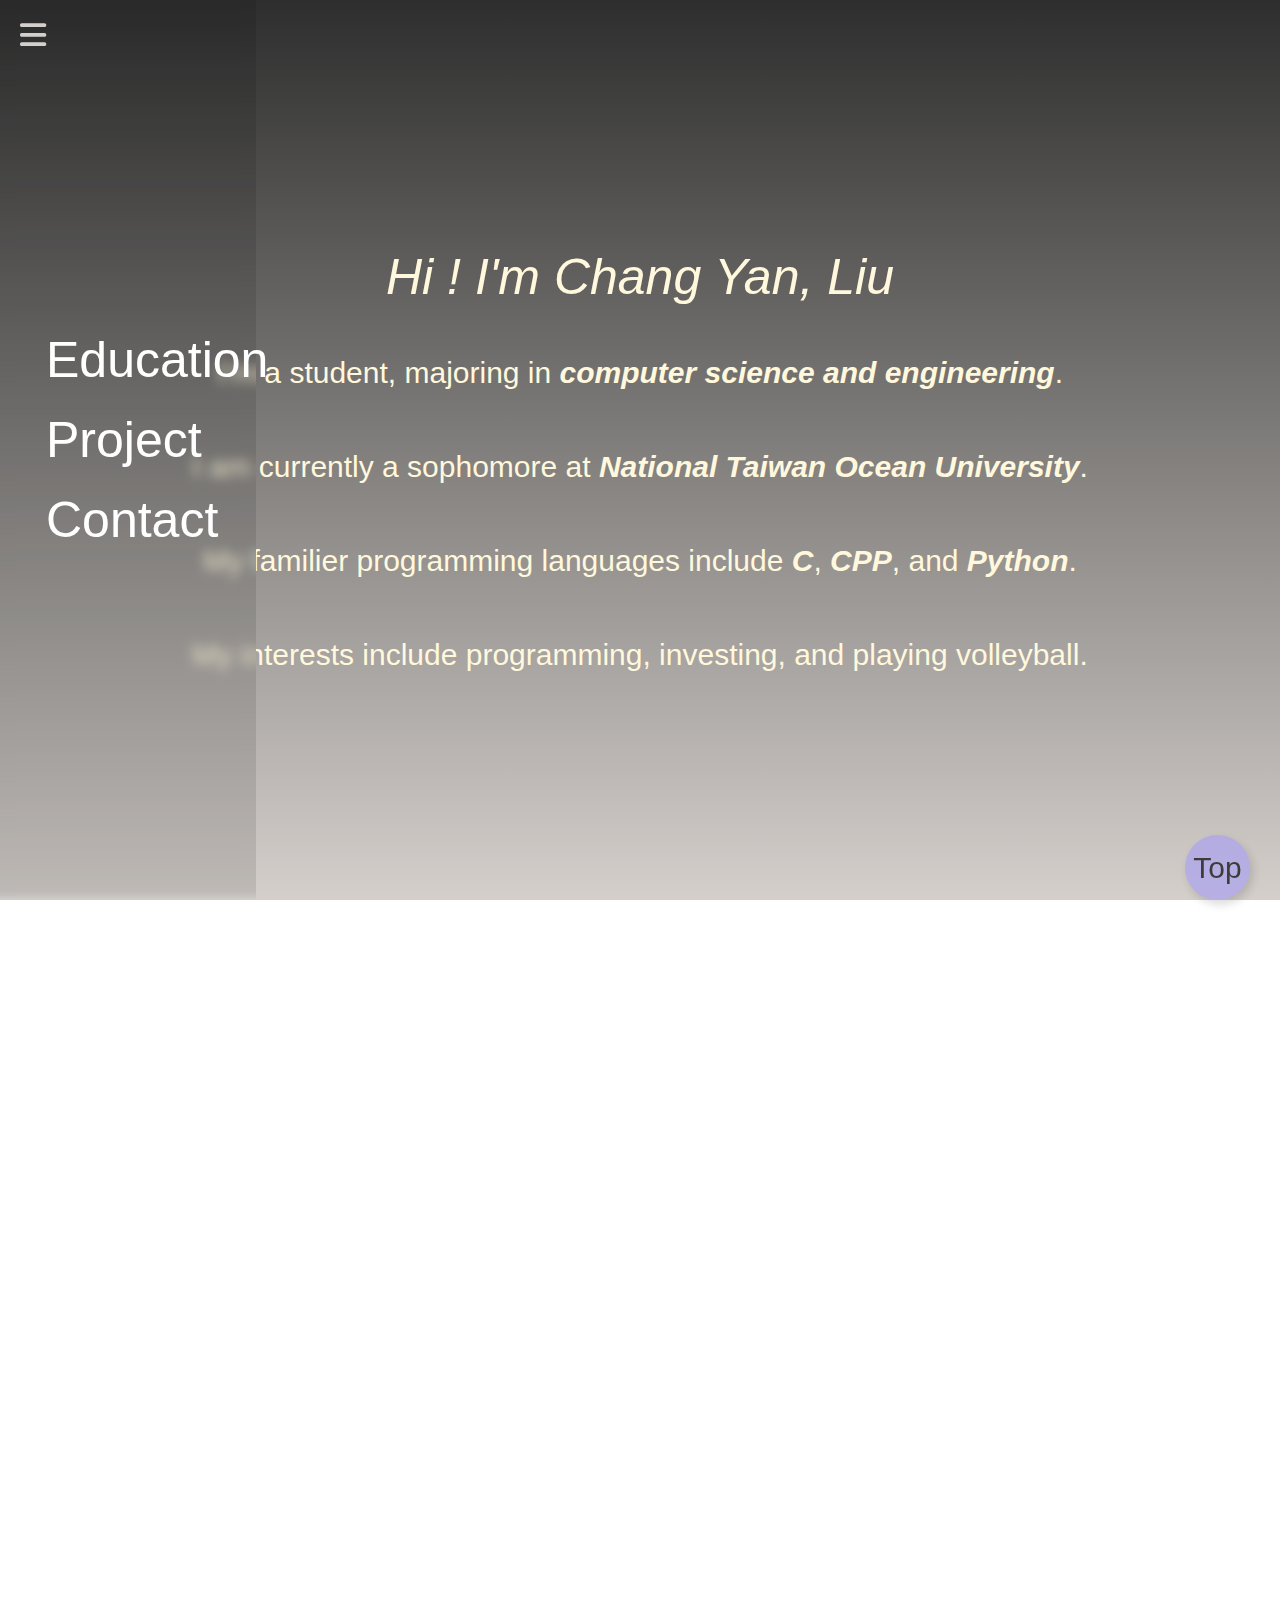
==== commit 4bba4de8: "add RWD" ====
--- a/home.html
+++ b/home.html
@@ -6,6 +6,7 @@
         <link rel="stylesheet" href="home.css"/>
         <link rel="stylesheet" href="https://cdnjs.cloudflare.com/ajax/libs/font-awesome/6.4.0/css/all.min.css">
         <script src="scroll.js" defer></script>
+        <meta name="viewport" content="width=device-width, initial-scale=1.0">
     </head>
     <body>
         <nav>
@@ -35,30 +36,30 @@
         <div class="education" id="education">
             <ul id="exp">
                 <p id="subtitle"><b><i>Education</i></b></p>
-                <li><h1>學士(B.S.) 2023.9~NOW</h1></li>
-                <h2>國立臺灣海洋大學 資訊工程學系</h2>
-                <h3>National Taiwan Ocean University, computer science and information engineering</h3>
-                <li><h1>高中 2020.9~2023.6</h1></li>
-                <h2>國立台南第一高級中學</h2>
-                <h3>National Tainan First Senior High School</h3>
-                <li><h1>國中 2017.9~2020.6</h1></li>
-                <h2>高雄市立岡山國中</h2>
-                <h3>Kaohsiung Municipal Gangshang Junior High School</h3>
-                <li><h1>國小 2011.9~2017.6</h1></li>
-                <h2>高雄市立岡山國小</h2>
-                <h3>Kaohsiung Municipal Gangshang Elementary School</h3>
+                <li><p><i>學士(B.S.) 2023.9~NOW</i></p></li>
+                <p id="chn">國立臺灣海洋大學 資訊工程學系</p>
+                <p id="eng">National Taiwan Ocean University, computer science and information engineering</p>
+                <li><p><i>高中 2020.9~2023.6</i></p></li>
+                <p id="chn">國立台南第一高級中學</p>
+                <p id="eng">National Tainan First Senior High School</p>
+                <li><p><i>國中 2017.9~2020.6</i></p></li>
+                <p id="chn">高雄市立岡山國中</p>
+                <p id="eng">Kaohsiung Municipal Gangshang Junior High School</p>
+                <li><p><i>國小 2011.9~2017.6</i></p></li>
+                <p id="chn">高雄市立岡山國小</p>
+                <p id="eng">Kaohsiung Municipal Gangshang Elementary School</p>
             </ul>    
         </div>
         <div class="project" id="project">
             <p id="subtitle"><b><i>project</i></b></p>
-            <h2>Continuing to learn and eagerly anticipating the upcoming project.</h2>
+            <p>Continuing to learn and eagerly anticipating the upcoming project.</p>
         </div>
     </body>
     <footer id="contact">
         <div class="waves">
             <div class="wave" id="contact-box">
                 <p><i><b>Contact me</b></i></p>
-                <a href="https://github.com/Liujosh1014" class="icon" target="_blank">
+                <a href="https://github.com/Liujosp014" class="icon" target="_blank">
                     <i class="fab fa-github" style="color: #74C0FC;"></i>
                 </a>
                 <a href="https://www.instagram.com/cy.liu1014/" class="icon" target="_blank">
@@ -67,7 +68,7 @@
                 <a href="mailto:liuchangyan1014@gmail.com" class="icon" target="_blank">
                     <i class="fa-solid fa-envelope" style="color: #63E6BE;"></i>
                 </a>
-                <p style="font-size: 20px;" id="copyright">Copyright © 2024 Liujosh1014. All Rights Reserved.</p>
+                <p id="copyright">Copyright © 2024 Liujosh1014. All Rights Reserved.</p>
             </div>
             <div class="wave" id="wave1"></div>
             <div class="wave" id="wave2"></div>
--- a/home.css
+++ b/home.css
@@ -1,306 +1,951 @@
-body, html {
-    margin: 0;
-    padding: 0;
-    height: 100%;
-    overflow-y: auto;
-    font-family: Arial, sans-serif;
+
+@media(max-width: 576px) {
+    body, html {
+        margin: 0;
+        padding: 0;
+        height: 100%;
+        overflow-y: auto;
+        font-family: Arial, sans-serif;
+    }
+    
+    a,a:link,a:visited {
+        text-decoration: none;
+        color: black;
+    }
+    
+    body {
+        margin: 0;
+        background: linear-gradient(to bottom, #2e2e2e, #d4cfcb);
+        transition: background 0.5s;
+    }
+    
+    .bio{
+        color: cornsilk;
+        font-family: 'Lucida Sans', 'Lucida Sans Regular', 'Lucida Grande', 'Lucida Sans Unicode', Geneva, Verdana, sans-serif;
+        display: flex;
+        flex-direction: column;
+        justify-content: center;
+        align-items: center;
+        font-size: 11px;
+        height: 98%;
+        overflow-y: auto;
+    }
+    
+    .topBut{
+        display: flex;
+        justify-content: end;
+        align-items: end;
+        margin-right: 15px;
+        position: relative;
+        z-index: 2000;
+    }
+    
+    .but{
+        position: fixed;
+    }
+    
+    @keyframes jump{
+        0%{
+            transform: translateY(0);
+        }
+        50%{
+            transform: translateY(-50%);
+        }
+        100%{
+            transform: translateY(0);
+        }
+    }
+    
+    .but button{
+        cursor: pointer;
+        font-family:'Trebuchet MS', 'Lucida Sans Unicode', 'Lucida Grande', 'Lucida Sans', Arial, sans-serif;
+        width: 45px;
+        height: 45px;
+        font-size: 15px;
+        border: greenyellow;
+        background-color: rgb(172, 163, 239);
+        border-radius: 100px;
+        opacity: 0.7;
+        box-shadow: 3px 5px 10px rgba(0,0,0,.2);
+    }
+    
+    .but button:hover{
+        animation-name: jump;
+        animation-duration: 1.2s;
+    }
+    
+    .education{
+        display: flex;
+        flex-direction: column;
+        justify-content: center;
+        align-items: center;
+        height: 100%;
+        overflow-y: scroll;
+    }
+    
+    #subtitle{
+        margin-bottom: 5px;
+        font-size: 35px;
+        display: flex;
+        flex-direction: column;
+        justify-content: center;
+        align-items: center;
+    }
+
+    .education li{
+        font-size: 25px;
+    }
+
+    .education p#chn{
+        font-size: 20px;
+    }
+
+    .education p#eng{
+        font-size: 14px;
+    }
+    
+    .project{
+        color: #ffffff;
+        display: flex;
+        flex-direction: column;
+        justify-content: center;
+        align-items: center;
+        height: 100%;
+        overflow-y: auto;
+    }
+
+    .project p{
+        display: flex;
+        text-align: center;
+        font-size: 16px;
+    }
+    
+    .contact{
+        display: flex;
+        flex-direction: column;
+        align-items: center;
+        justify-content: center;
+        height: 100%;
+    }
+    
+    @keyframes zoom-in{
+        0%{font-size: 1.5em;}
+        50%{font-size: 2em;}
+        100%{font-size: 1.5em;}
+    }
+    
+    .icon{
+        font-size: 1.5em;
+    }
+    
+    .icon:hover{
+        animation-name: zoom-in;
+        animation-duration: 0.5s;
+    }
+    
+    #name{
+        font-size: 30px;
+        margin-bottom: 20px;
+    }
+    
+    ul{
+        list-style-type: none;
+    }
+    
+    ul#exp li::before{
+        font-size: 25px;
+        content: "★";
+        color: rgb(49, 10, 245);
+        float: inline-start;
+        margin-right: 10px;
+    }
+    
+    @keyframes wave1{
+        0%{
+            background-position-x: 1000px;
+        }
+        100%{
+            background-position-x: 0px;
+        }
+    }
+    
+    @keyframes wave2{
+        0%{
+            background-position-x: 0px;
+        }
+        100%{
+            background-position-x: 1000px;
+        }
+    }
+    
+    footer{
+        position: relative;
+        padding: 20px 50px;
+    }
+    
+    footer .wave{
+        position: absolute;
+        font-size: 30px;
+        text-align: center;
+        top: -100px;
+        left: 0;
+        width: 100%;
+        height: 200px;
+        background: url("wave.png");
+        background-size: 1000px 200px;
+    }
+
+    footer .wave#contact-box p#copyright{
+        font-size: 15px;
+    }
+    
+    footer .wave#wave1{
+        z-index: 1000;
+        opacity: 0.7;
+        bottom: 0;
+        animation: wave1 4s steps(10000) infinite;
+    }
+    
+    footer .wave#wave2{
+        z-index: 999;
+        opacity: 0.5;
+        bottom: 10px;
+        animation: wave2 4s steps(10000) infinite;
+    }
+    footer .wave#wave3{
+        z-index: 1000;
+        opacity: 0.2;
+        bottom: 15;
+        animation: wave1 3s steps(10000) infinite;
+    }
+    
+    footer .wave#contact-box{
+        z-index: 1003;
+        opacity: 1;
+        bottom: 15;
+        animation: wave2 2s steps(10000) infinite;
+    }
+    
+    /* 确保 nav 设置了 position: relative */
+    nav {
+        position: relative; 
+    }
+    
+    /* 下拉按钮的样式 */
+    .dropDownButton {
+        z-index: 2;
+        position: absolute;
+        border: none;
+    }
+    
+    /* 下拉按钮中的链接样式 */
+    .dropDownButton a {
+        margin-top: 20px;
+        margin-left: 20px;
+        font-size: 30px;
+        color: #d4cfcb;
+        cursor: pointer;
+    }
+    
+    /* 下拉按钮中的链接悬停效果 */
+    .dropDownButton a:hover {
+        transition: transform .6s;
+        transform: rotate(180deg);
+    }
+    
+    /* 下拉内容的样式 */
+    .dropDownContent {
+        position: absolute;
+        z-index: 1;
+        top: 100%; /* 定位在下拉按钮下方 */
+        left: 0%; /* 对齐左边 */
+        min-height: 100vh;
+        display: flex;
+        flex-direction: row;
+        align-items: center;
+        justify-content: center;
+        width: 30%;
+        padding-left: 0px;
+        padding-bottom: 30px;
+        background-color: rgba(0,0,0,.1);
+        backdrop-filter: blur(6px);
+        border-bottom: 1px solid rgba(255, 255, 255, .2);
+        transition: transform .6s, opacity .6s; /* 添加过渡效果 */
+        transform: translateX(-100%); /* 初始隐藏状态 */
+        opacity: 0; /* 初始不可见 */
+    }
+    
+    @keyframes moveRight{
+        0%{
+            transform: translateX(0);
+        }
+        50%{
+            transform: translateX(20px);
+        }
+        100%{
+            transform: translateX(0);
+        }
+    }
+    
+    .dropDownContent button{
+        font-size: 15px;
+        cursor: pointer;
+        border: none;
+        color: #ffffff;
+        background-color: transparent;
+        display: flex;
+        flex-direction: row;
+        align-items: flex-start;
+        justify-content: flex-start;
+        margin-bottom: 20px;
+    }
+    
+    .dropDownContent button:hover{
+        animation-name: moveRight;
+        animation-duration: 0.8s;
+    }
+    
+    /* 鼠标悬停时显示下拉内容 */
+    .dropDownButton:hover + .dropDownContent {
+        transform: translateX(0); /* 滑入可见区域 */
+        opacity: 1; /* 使下拉内容可见 */
+    }
+    
+    .dropDownContent:hover {
+        transform: translateX(0); /* 保持显示 */
+        opacity: 1; /* 保持可见 */
+    }
 }
 
-a,a:link,a:visited {
-    text-decoration: none;
-    color: black;
+@media(min-width: 577px) and (max-width: 991px) {
+    body, html {
+        margin: 0;
+        padding: 0;
+        height: 100%;
+        overflow-y: auto;
+        font-family: Arial, sans-serif;
+    }
+    
+    a,a:link,a:visited {
+        text-decoration: none;
+        color: black;
+    }
+    
+    body {
+        margin: 0;
+        background: linear-gradient(to bottom, #2e2e2e, #d4cfcb);
+        transition: background 0.5s;
+    }
+    
+    .bio{
+        color: cornsilk;
+        font-family: 'Lucida Sans', 'Lucida Sans Regular', 'Lucida Grande', 'Lucida Sans Unicode', Geneva, Verdana, sans-serif;
+        display: flex;
+        flex-direction: column;
+        justify-content: center;
+        align-items: center;
+        font-size: 30px;
+        height: 98%;
+        overflow-y: auto;
+    }
+
+    .bio p{
+        font-size: 17px;
+    }
+    
+    .topBut{
+        display: flex;
+        justify-content: end;
+        align-items: end;
+        margin-right: 30px;
+        position: relative;
+        z-index: 2000;
+    }
+    
+    .but{
+        position: fixed;
+    }
+    
+    @keyframes jump{
+        0%{
+            transform: translateY(0);
+        }
+        50%{
+            transform: translateY(-50%);
+        }
+        100%{
+            transform: translateY(0);
+        }
+    }
+    
+    .but button{
+        cursor: pointer;
+        font-family:'Trebuchet MS', 'Lucida Sans Unicode', 'Lucida Grande', 'Lucida Sans', Arial, sans-serif;
+        width: 55px;
+        height: 55px;
+        font-size: 25px;
+        border: greenyellow;
+        background-color: rgb(172, 163, 239);
+        border-radius: 100px;
+        opacity: 0.7;
+        box-shadow: 3px 5px 10px rgba(0,0,0,.2);
+    }
+    
+    .but button:hover{
+        animation-name: jump;
+        animation-duration: 1.2s;
+    }
+    
+    .education{
+        display: flex;
+        flex-direction: column;
+        justify-content: center;
+        align-items: center;
+        height: 112%;
+        overflow-y: scroll;
+    }
+
+    .education li p{
+        font-size: 30px;
+    }
+
+    .education p#chn{
+        font-size: 20px;
+    }
+
+    .education p#eng{
+        font-size: 20px;
+    }
+    
+    #subtitle{
+        margin-bottom: 5px;
+        font-size: 50px;
+        display: flex;
+        flex-direction: column;
+        justify-content: center;
+        align-items: center;
+    }
+    
+    .project{
+        color: #ffffff;
+        display: flex;
+        flex-direction: column;
+        justify-content: center;
+        align-items: center;
+        height: 100%;
+        overflow-y: auto;
+    }
+
+    .project p{
+        font-size: 18px;
+    }
+    
+    .contact{
+        display: flex;
+        flex-direction: column;
+        align-items: center;
+        justify-content: center;
+        height: 100%;
+    }
+    
+    @keyframes zoom-in{
+        0%{font-size: 1.5em;}
+        50%{font-size: 2em;}
+        100%{font-size: 1.5em;}
+    }
+    
+    .icon{
+        font-size: 1.5em;
+    }
+    
+    .icon:hover{
+        animation-name: zoom-in;
+        animation-duration: 0.5s;
+    }
+    
+    #name{
+        font-size: 50px;
+        margin-bottom: 20px;
+    }
+    
+    ul{
+        list-style-type: none;
+    }
+    
+    ul#exp li::before{
+        font-size: 25px;
+        content: "★";
+        color: rgb(49, 10, 245);
+        float: inline-start;
+        margin-right: 10px;
+        margin-top: 3px;
+    }
+    
+    @keyframes wave1{
+        0%{
+            background-position-x: 1000px;
+        }
+        100%{
+            background-position-x: 0px;
+        }
+    }
+    
+    @keyframes wave2{
+        0%{
+            background-position-x: 0px;
+        }
+        100%{
+            background-position-x: 1000px;
+        }
+    }
+    
+    footer{
+        position: relative;
+        padding: 20px 50px;
+    }
+    
+    footer .wave{
+        position: absolute;
+        font-size: 30px;
+        text-align: center;
+        top: -100px;
+        left: 0;
+        width: 100%;
+        height: 200px;
+        background: url("wave.png");
+        background-size: 1000px 200px;
+    }
+    
+    footer .wave#wave1{
+        z-index: 1000;
+        opacity: 0.7;
+        bottom: 0;
+        animation: wave1 4s steps(10000) infinite;
+    }
+    
+    footer .wave#wave2{
+        z-index: 999;
+        opacity: 0.5;
+        bottom: 10px;
+        animation: wave2 4s steps(10000) infinite;
+    }
+    footer .wave#wave3{
+        z-index: 1000;
+        opacity: 0.2;
+        bottom: 15;
+        animation: wave1 3s steps(10000) infinite;
+    }
+    
+    footer .wave#contact-box{
+        z-index: 1003;
+        opacity: 1;
+        bottom: 15;
+        animation: wave2 2s steps(10000) infinite;
+    }
+
+    footer .wave#contact-box p#copyright{
+        font-size: 20px;
+    }
+    
+    /* 确保 nav 设置了 position: relative */
+    nav {
+        position: relative; 
+    }
+    
+    /* 下拉按钮的样式 */
+    .dropDownButton {
+        z-index: 2;
+        position: absolute;
+        border: none;
+    }
+    
+    /* 下拉按钮中的链接样式 */
+    .dropDownButton a {
+        margin-top: 20px;
+        margin-left: 20px;
+        font-size: 30px;
+        color: #d4cfcb;
+        cursor: pointer;
+    }
+    
+    /* 下拉按钮中的链接悬停效果 */
+    .dropDownButton a:hover {
+        transition: transform .6s;
+        transform: rotate(180deg);
+    }
+    
+    /* 下拉内容的样式 */
+    .dropDownContent {
+        position: absolute;
+        z-index: 1;
+        top: 100%; /* 定位在下拉按钮下方 */
+        left: 0%; /* 对齐左边 */
+        min-height: 100vh;
+        display: flex;
+        flex-direction: row;
+        align-items: center;
+        justify-content: space-evenly;
+        width: 25%;
+        padding-left: 0px;
+        padding-bottom: 30px;
+        background-color: rgba(0,0,0,.1);
+        backdrop-filter: blur(6px);
+        border-bottom: 1px solid rgba(255, 255, 255, .2);
+        transition: transform .6s, opacity .6s; /* 添加过渡效果 */
+        transform: translateX(-100%); /* 初始隐藏状态 */
+        opacity: 0; /* 初始不可见 */
+    }
+    
+    @keyframes moveRight{
+        0%{
+            transform: translateX(0);
+        }
+        50%{
+            transform: translateX(20px);
+        }
+        100%{
+            transform: translateX(0);
+        }
+    }
+    
+    .dropDownContent button{
+        font-size: 20px;
+        cursor: pointer;
+        border: none;
+        color: #ffffff;
+        background-color: transparent;
+        display: flex;
+        flex-direction: row;
+        justify-content: space-evenly;
+        margin-bottom: 20px;
+    }
+    
+    .dropDownContent button:hover{
+        animation-name: moveRight;
+        animation-duration: 0.8s;
+    }
+    
+    /* 鼠标悬停时显示下拉内容 */
+    .dropDownButton:hover + .dropDownContent {
+        transform: translateX(0); /* 滑入可见区域 */
+        opacity: 1; /* 使下拉内容可见 */
+    }
+    
+    .dropDownContent:hover {
+        transform: translateX(0); /* 保持显示 */
+        opacity: 1; /* 保持可见 */
+    }
 }
 
-body {
-    margin: 0;
-    background: linear-gradient(to bottom, #2e2e2e, #d4cfcb);
-    transition: background 0.5s;
+@media(min-width: 992px){
+    body, html {
+        margin: 0;
+        padding: 0;
+        height: 100%;
+        overflow-y: auto;
+        font-family: Arial, sans-serif;
+    }
+    
+    a,a:link,a:visited {
+        text-decoration: none;
+        color: black;
+    }
+    
+    body {
+        margin: 0;
+        background: linear-gradient(to bottom, #2e2e2e, #d4cfcb);
+        transition: background 0.5s;
+    }
+    
+    .bio{
+        color: cornsilk;
+        font-family: 'Lucida Sans', 'Lucida Sans Regular', 'Lucida Grande', 'Lucida Sans Unicode', Geneva, Verdana, sans-serif;
+        display: flex;
+        flex-direction: column;
+        justify-content: center;
+        align-items: center;
+        font-size: 30px;
+        height: 100%;
+        overflow-y: auto;
+    }
+    
+    .topBut{
+        display: flex;
+        justify-content: end;
+        align-items: end;
+        margin-right: 30px;
+        position: relative;
+        z-index: 2000;
+    }
+    
+    .but{
+        position: fixed;
+    }
+    
+    @keyframes jump{
+        0%{
+            transform: translateY(0);
+        }
+        50%{
+            transform: translateY(-50%);
+        }
+        100%{
+            transform: translateY(0);
+        }
+    }
+    
+    .but button{
+        cursor: pointer;
+        font-family:'Trebuchet MS', 'Lucida Sans Unicode', 'Lucida Grande', 'Lucida Sans', Arial, sans-serif;
+        width: 65px;
+        height: 65px;
+        font-size: 30px;
+        border: greenyellow;
+        background-color: rgb(172, 163, 239);
+        border-radius: 100px;
+        opacity: 0.7;
+        box-shadow: 3px 5px 10px rgba(0,0,0,.2);
+    }
+    
+    .but button:hover{
+        animation-name: jump;
+        animation-duration: 1.2s;
+    }
+    
+    .education{
+        display: flex;
+        flex-direction: column;
+        justify-content: center;
+        align-items: center;
+        height: 112%;
+        overflow-y: auto;
+    }
+
+    .education li p{
+        font-size: 35px;
+    }
+
+    .education p#chn{
+        font-size: 25px;
+    }
+
+    .education p#eng{
+        font-size: 25px;
+    }
+    
+    #subtitle{
+        margin-bottom: 5px;
+        font-size: 50px;
+        display: flex;
+        flex-direction: column;
+        justify-content: center;
+        align-items: center;
+    }
+    
+    .project{
+        color: #ffffff;
+        display: flex;
+        flex-direction: column;
+        justify-content: center;
+        align-items: center;
+        height: 100%;
+        overflow-y: auto;
+    }
+
+    .project p{
+        font-size: 25px;
+    }
+    
+    .contact{
+        display: flex;
+        flex-direction: column;
+        align-items: center;
+        justify-content: center;
+        height: 100%;
+    }
+    
+    @keyframes zoom-in{
+        0%{font-size: 1.5em;}
+        50%{font-size: 2em;}
+        100%{font-size: 1.5em;}
+    }
+    
+    .icon{
+        font-size: 1.5em;
+    }
+    
+    .icon:hover{
+        animation-name: zoom-in;
+        animation-duration: 0.5s;
+    }
+    
+    #name{
+        font-size: 50px;
+        margin-bottom: 20px;
+    }
+    
+    ul{
+        list-style-type: none;
+    }
+    
+    ul#exp li::before{
+        font-size: 25px;
+        content: "★";
+        color: rgb(49, 10, 245);
+        float: inline-start;
+        margin-right: 10px;
+        margin-top: 5px;
+    }
+    
+    @keyframes wave1{
+        0%{
+            background-position-x: 1000px;
+        }
+        100%{
+            background-position-x: 0px;
+        }
+    }
+    
+    @keyframes wave2{
+        0%{
+            background-position-x: 0px;
+        }
+        100%{
+            background-position-x: 1000px;
+        }
+    }
+    
+    footer{
+        position: relative;
+        padding: 20px 50px;
+    }
+    
+    footer .wave{
+        position: absolute;
+        font-size: 30px;
+        text-align: center;
+        top: -100px;
+        left: 0;
+        width: 100%;
+        height: 210px;
+        background: url("wave.png");
+        background-size: 1000px 210px;
+    }
+    
+    footer .wave#wave1{
+        z-index: 1000;
+        opacity: 0.7;
+        bottom: 0;
+        animation: wave1 4s steps(10000) infinite;
+    }
+    
+    footer .wave#wave2{
+        z-index: 999;
+        opacity: 0.5;
+        bottom: 10px;
+        animation: wave2 4s steps(10000) infinite;
+    }
+    footer .wave#wave3{
+        z-index: 1000;
+        opacity: 0.2;
+        bottom: 15;
+        animation: wave1 3s steps(10000) infinite;
+    }
+    
+    footer .wave#contact-box{
+        z-index: 1003;
+        opacity: 1;
+        bottom: 15;
+        animation: wave2 2s steps(10000) infinite;
+    }
+    
+    /* 确保 nav 设置了 position: relative */
+    nav {
+        position: relative; 
+    }
+    
+    /* 下拉按钮的样式 */
+    .dropDownButton {
+        z-index: 2;
+        position: absolute;
+        border: none;
+    }
+    
+    /* 下拉按钮中的链接样式 */
+    .dropDownButton a {
+        margin-top: 20px;
+        margin-left: 20px;
+        font-size: 30px;
+        color: #d4cfcb;
+        cursor: pointer;
+    }
+    
+    /* 下拉按钮中的链接悬停效果 */
+    .dropDownButton a:hover {
+        transition: transform .6s;
+        transform: rotate(180deg);
+    }
+    
+    /* 下拉内容的样式 */
+    .dropDownContent {
+        position: absolute;
+        z-index: 1;
+        top: 100%; /* 定位在下拉按钮下方 */
+        left: 0%; /* 对齐左边 */
+        min-height: 100vh;
+        display: flex;
+        flex-direction: row;
+        align-items: center;
+        justify-content: space-evenly;
+        width: 20%;
+        padding-left: 0px;
+        padding-bottom: 30px;
+        background-color: rgba(0,0,0,.1);
+        backdrop-filter: blur(6px);
+        border-bottom: 1px solid rgba(255, 255, 255, .2);
+        transition: transform .6s, opacity .6s; /* 添加过渡效果 */
+        transform: translateX(-100%); /* 初始隐藏状态 */
+        opacity: 0; /* 初始不可见 */
+    }
+    
+    @keyframes moveRight{
+        0%{
+            transform: translateX(0);
+        }
+        50%{
+            transform: translateX(20px);
+        }
+        100%{
+            transform: translateX(0);
+        }
+    }
+    
+    .dropDownContent button{
+        font-size: 50px;
+        cursor: pointer;
+        border: none;
+        color: #ffffff;
+        background-color: transparent;
+        display: flex;
+        flex-direction: row;
+        justify-content: space-evenly;
+        margin-bottom: 20px;
+    }
+    
+    .dropDownContent button:hover{
+        animation-name: moveRight;
+        animation-duration: 0.8s;
+    }
+    
+    /* 鼠标悬停时显示下拉内容 */
+    .dropDownButton:hover + .dropDownContent {
+        transform: translateX(0); /* 滑入可见区域 */
+        opacity: 1; /* 使下拉内容可见 */
+    }
+    
+    .dropDownContent:hover {
+        transform: translateX(0); /* 保持显示 */
+        opacity: 1; /* 保持可见 */
+    }
 }
 
-
-.title{
-    font-family: 'Times New Roman', Times, serif;
-    color: hsl(0, 0%, 0%);
-    font-size: 50px;
-    display: flex;
-    flex-direction: column;
-    justify-content: center;
-    align-items: center;
-    height: 100%;
-    overflow-y: auto;
-}
-
-.bio{
-    color: cornsilk;
-    font-family: 'Lucida Sans', 'Lucida Sans Regular', 'Lucida Grande', 'Lucida Sans Unicode', Geneva, Verdana, sans-serif;
-    display: flex;
-    flex-direction: column;
-    justify-content: center;
-    align-items: center;
-    font-size: 30px;
-    height: 98%;
-    overflow-y: auto;
-}
-
-.topBut{
-    display: flex;
-    justify-content: end;
-    align-items: end;
-    margin-right: 30px;
-    position: relative;
-    z-index: 2000;
-}
-
-.but{
-    position: fixed;
-}
-
-@keyframes jump{
-    0%{
-        transform: translateY(0);
-    }
-    50%{
-        transform: translateY(-50%);
-    }
-    100%{
-        transform: translateY(0);
-    }
-}
-
-.but button{
-    cursor: pointer;
-    font-family:'Trebuchet MS', 'Lucida Sans Unicode', 'Lucida Grande', 'Lucida Sans', Arial, sans-serif;
-    width: 65px;
-    height: 65px;
-    font-size: 30px;
-    border: greenyellow;
-    background-color: rgb(172, 163, 239);
-    border-radius: 100px;
-    opacity: 0.7;
-    box-shadow: 3px 5px 10px rgba(0,0,0,.2);
-}
-
-.but button:hover{
-    animation-name: jump;
-    animation-duration: 1.2s;
-}
-
-.education{
-    display: flex;
-    flex-direction: column;
-    justify-content: center;
-    align-items: center;
-    height: 100%;
-    overflow-y: scroll;
-}
-
-#subtitle{
-    margin-bottom: 5px;
-    font-size: 50px;
-    display: flex;
-    flex-direction: column;
-    justify-content: center;
-    align-items: center;
-}
-
-.project{
-    color: #ffffff;
-    display: flex;
-    flex-direction: column;
-    justify-content: center;
-    align-items: center;
-    height: 100%;
-    overflow-y: auto;
-}
-
-.contact{
-    display: flex;
-    flex-direction: column;
-    align-items: center;
-    justify-content: center;
-    height: 100%;
-}
-
-@keyframes zoom-in{
-    0%{font-size: 1.5em;}
-    50%{font-size: 2em;}
-    100%{font-size: 1.5em;}
-}
-
-.icon{
-    font-size: 1.5em;
-}
-
-.icon:hover{
-    animation-name: zoom-in;
-    animation-duration: 0.5s;
-}
-
-#name{
-    font-size: 50px;
-    margin-bottom: 20px;
-}
-
-ul{
-    list-style-type: none;
-}
-
-ul#exp li::before{
-    font-size: 25px;
-    content: "★";
-    color: rgb(49, 10, 245);
-    float: inline-start;
-    margin-right: 10px;
-    margin-top: 5px;
-}
-
-@keyframes wave1{
-    0%{
-        background-position-x: 1000px;
-    }
-    100%{
-        background-position-x: 0px;
-    }
-}
-
-@keyframes wave2{
-    0%{
-        background-position-x: 0px;
-    }
-    100%{
-        background-position-x: 1000px;
-    }
-}
-
-footer{
-    position: relative;
-    padding: 20px 50px;
-}
-
-footer .wave{
-    position: absolute;
-    font-size: 30px;
-    text-align: center;
-    top: -100px;
-    left: 0;
-    width: 100%;
-    height: 200px;
-    background: url("wave.png");
-    background-size: 1000px 200px;
-}
-
-footer .wave#wave1{
-    z-index: 1000;
-    opacity: 0.7;
-    bottom: 0;
-    animation: wave1 4s steps(10000) infinite;
-}
-
-footer .wave#wave2{
-    z-index: 999;
-    opacity: 0.5;
-    bottom: 10px;
-    animation: wave2 4s steps(10000) infinite;
-}
-footer .wave#wave3{
-    z-index: 1000;
-    opacity: 0.2;
-    bottom: 15;
-    animation: wave1 3s steps(10000) infinite;
-}
-
-footer .wave#contact-box{
-    z-index: 1003;
-    opacity: 1;
-    bottom: 15;
-    animation: wave2 2s steps(10000) infinite;
-}
-
-/* 确保 nav 设置了 position: relative */
-nav {
-    position: relative; 
-}
-
-/* 下拉按钮的样式 */
-.dropDownButton {
-    z-index: 2;
-    position: absolute;
-    border: none;
-}
-
-/* 下拉按钮中的链接样式 */
-.dropDownButton a {
-    margin-top: 20px;
-    margin-left: 20px;
-    font-size: 30px;
-    color: #d4cfcb;
-    cursor: pointer;
-}
-
-/* 下拉按钮中的链接悬停效果 */
-.dropDownButton a:hover {
-    transition: transform .6s;
-    transform: rotate(180deg);
-}
-
-/* 下拉内容的样式 */
-.dropDownContent {
-    position: absolute;
-    z-index: 1;
-    top: 100%; /* 定位在下拉按钮下方 */
-    left: 0%; /* 对齐左边 */
-    min-height: 100vh;
-    display: flex;
-    flex-direction: row;
-    align-items: center;
-    justify-content: space-evenly;
-    width: 20%;
-    padding-left: 0px;
-    padding-bottom: 30px;
-    background-color: rgba(0,0,0,.1);
-    backdrop-filter: blur(6px);
-    border-bottom: 1px solid rgba(255, 255, 255, .2);
-    transition: transform .6s, opacity .6s; /* 添加过渡效果 */
-    transform: translateX(-100%); /* 初始隐藏状态 */
-    opacity: 0; /* 初始不可见 */
-}
-
-@keyframes moveRight{
-    0%{
-        transform: translateX(0);
-    }
-    50%{
-        transform: translateX(20px);
-    }
-    100%{
-        transform: translateX(0);
-    }
-}
-
-.dropDownContent button{
-    font-size: 50px;
-    cursor: pointer;
-    border: none;
-    color: #ffffff;
-    background-color: transparent;
-    display: flex;
-    flex-direction: row;
-    justify-content: space-evenly;
-    margin-bottom: 20px;
-}
-
-.dropDownContent button:hover{
-    animation-name: moveRight;
-    animation-duration: 0.8s;
-}
-
-/* 鼠标悬停时显示下拉内容 */
-.dropDownButton:hover + .dropDownContent {
-    transform: translateX(0); /* 滑入可见区域 */
-    opacity: 1; /* 使下拉内容可见 */
-}
-
-.dropDownContent:hover {
-    transform: translateX(0); /* 保持显示 */
-    opacity: 1; /* 保持可见 */
-}
